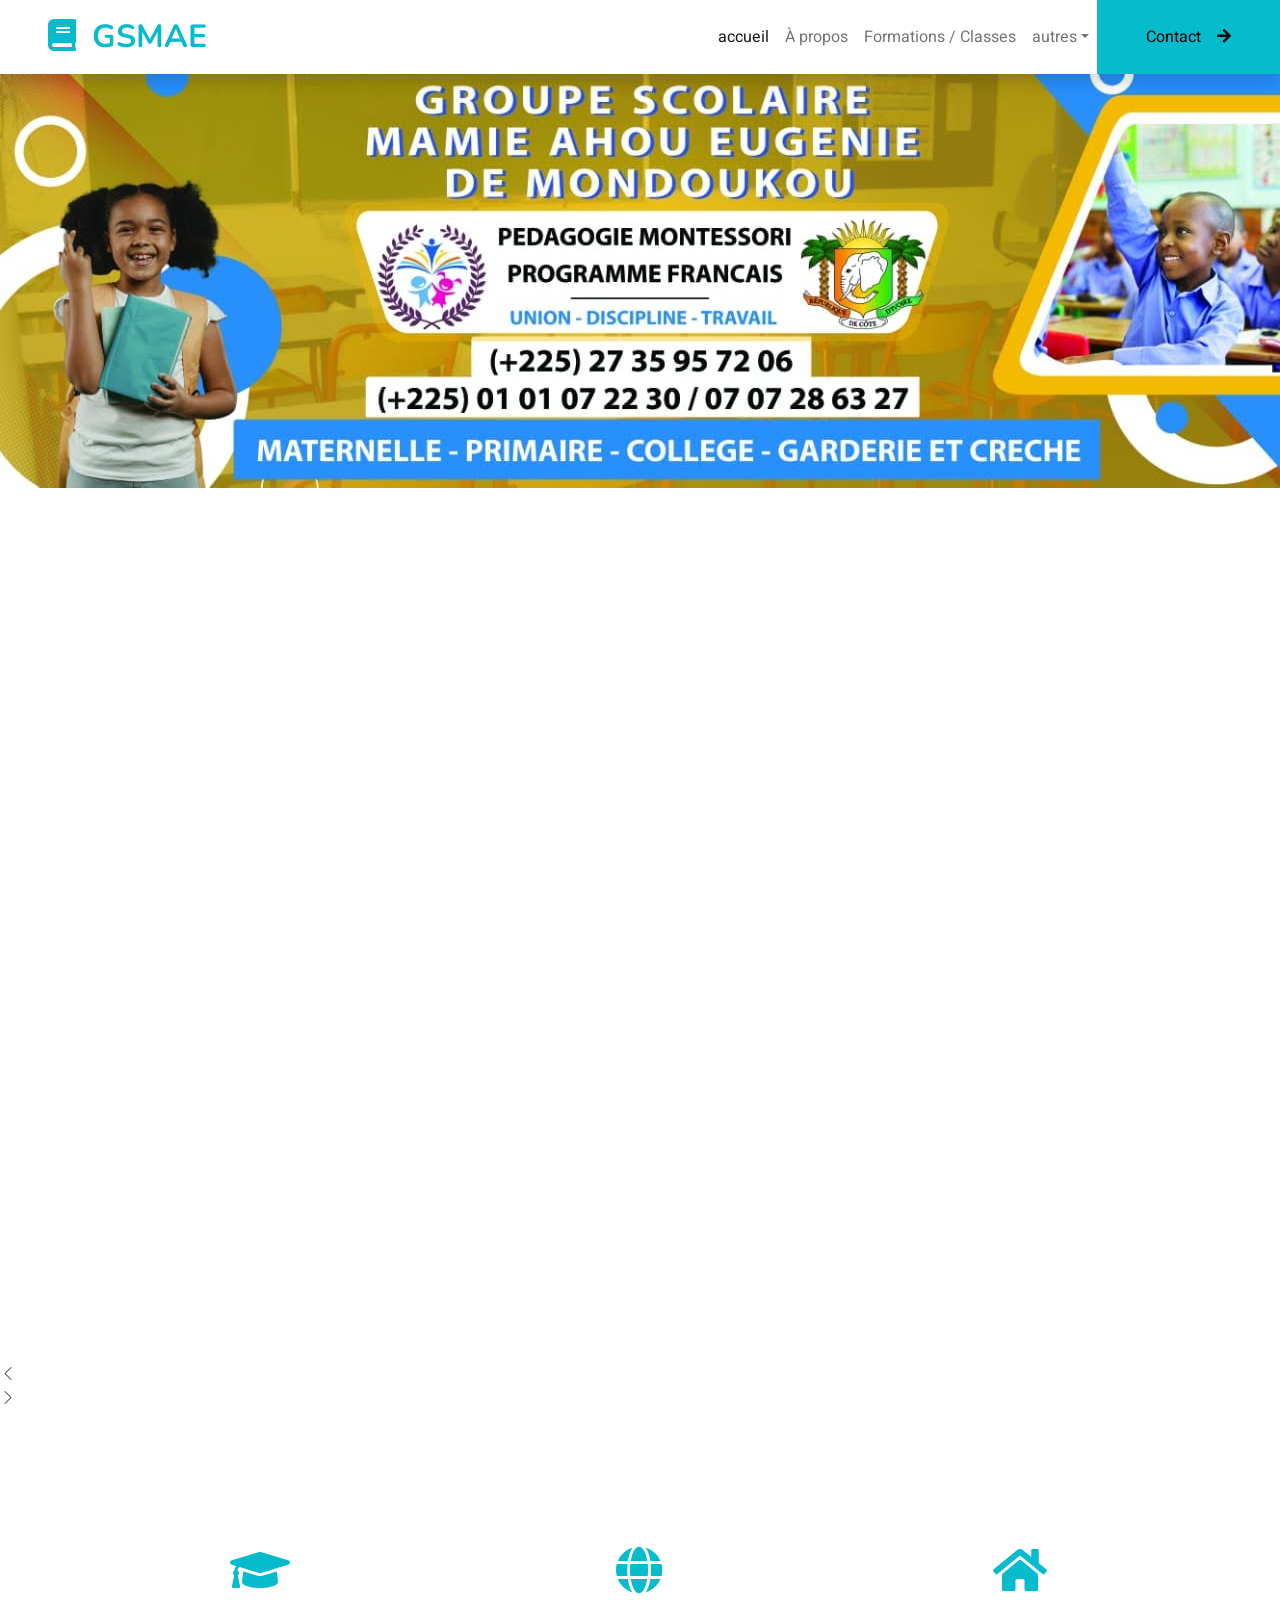
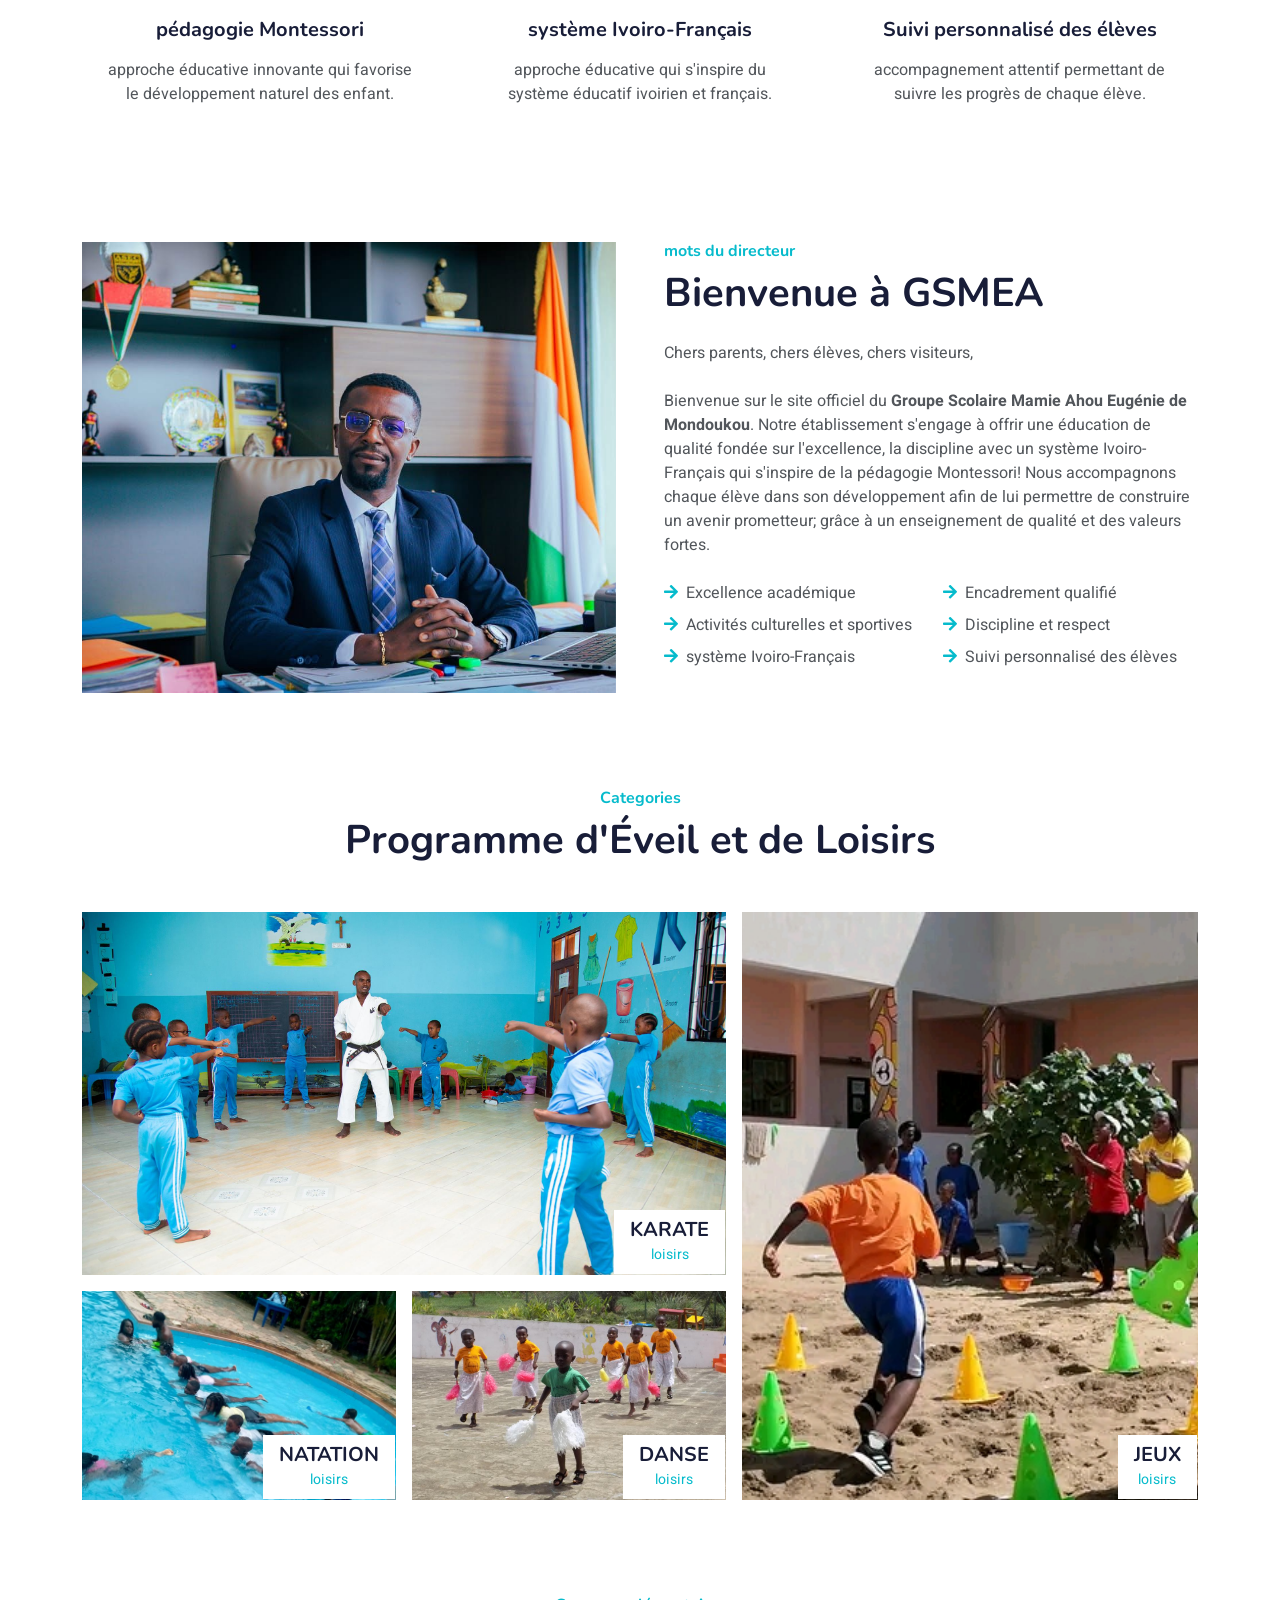
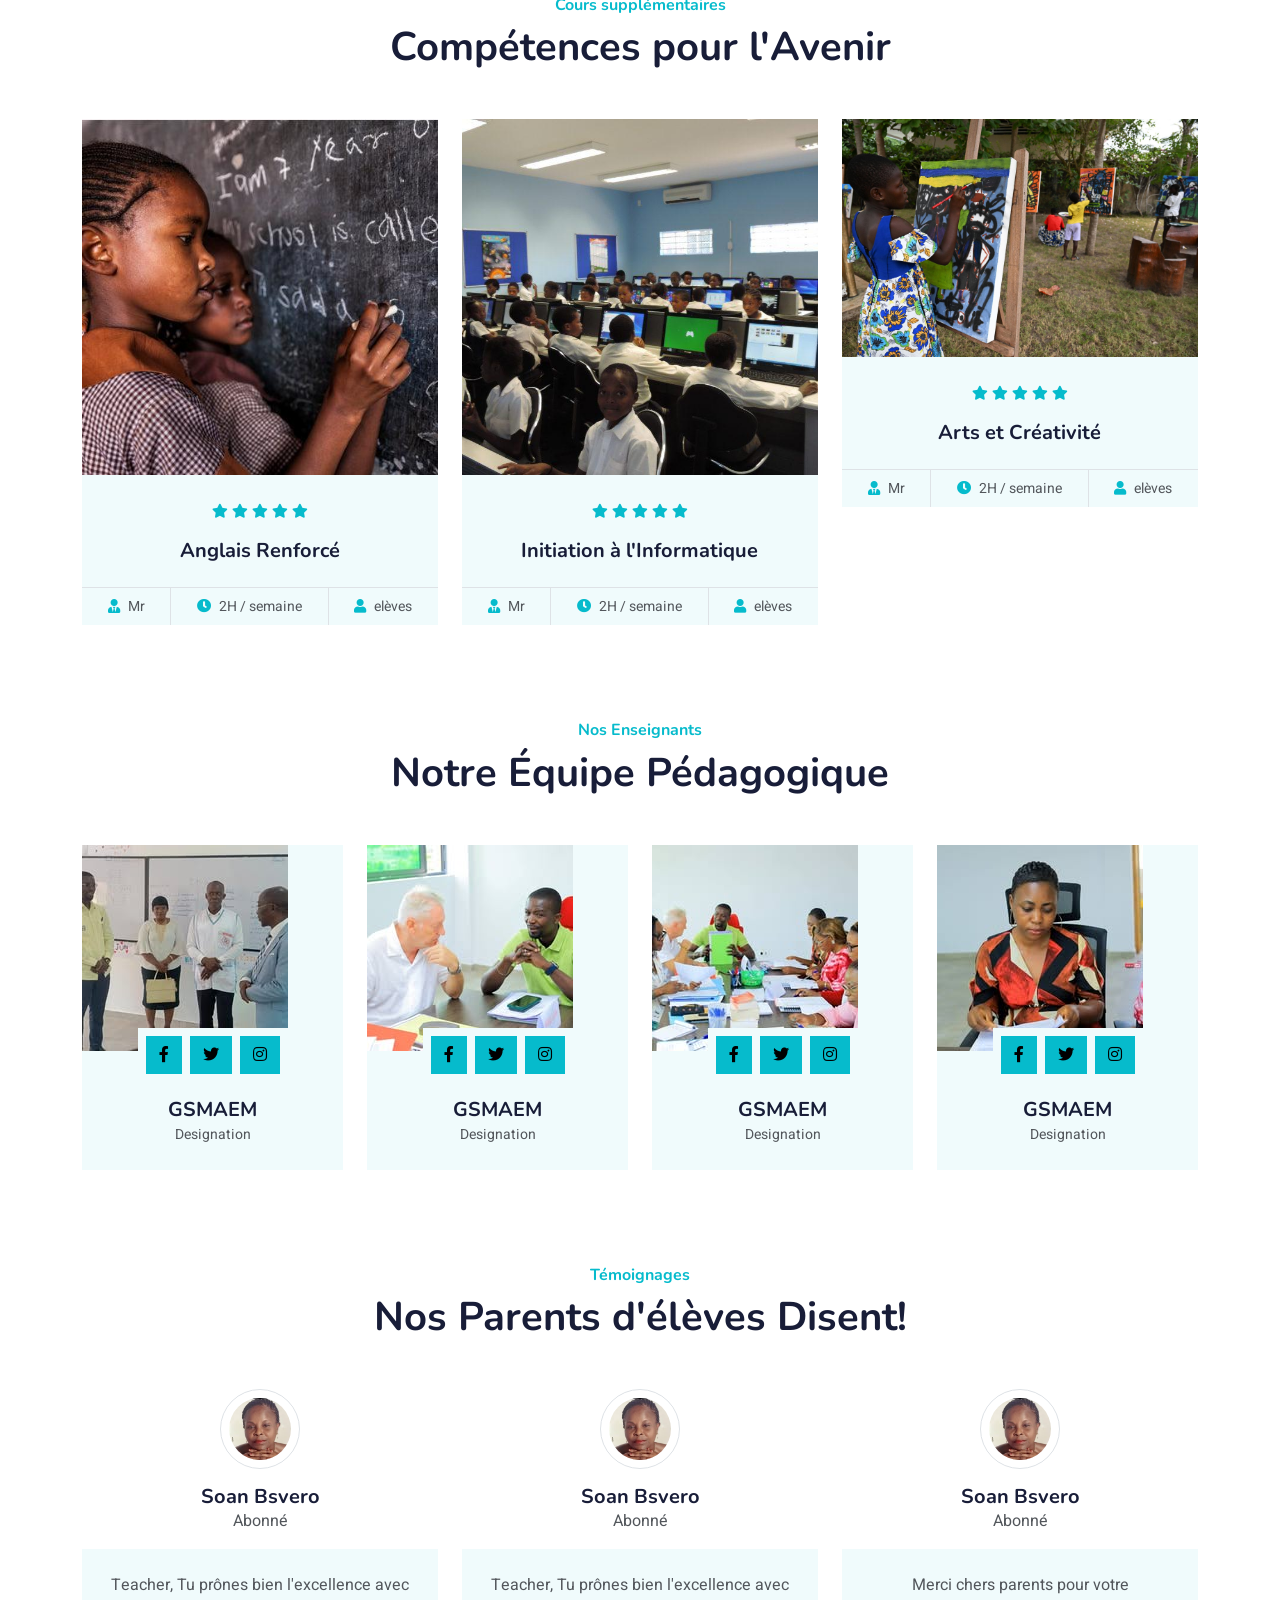
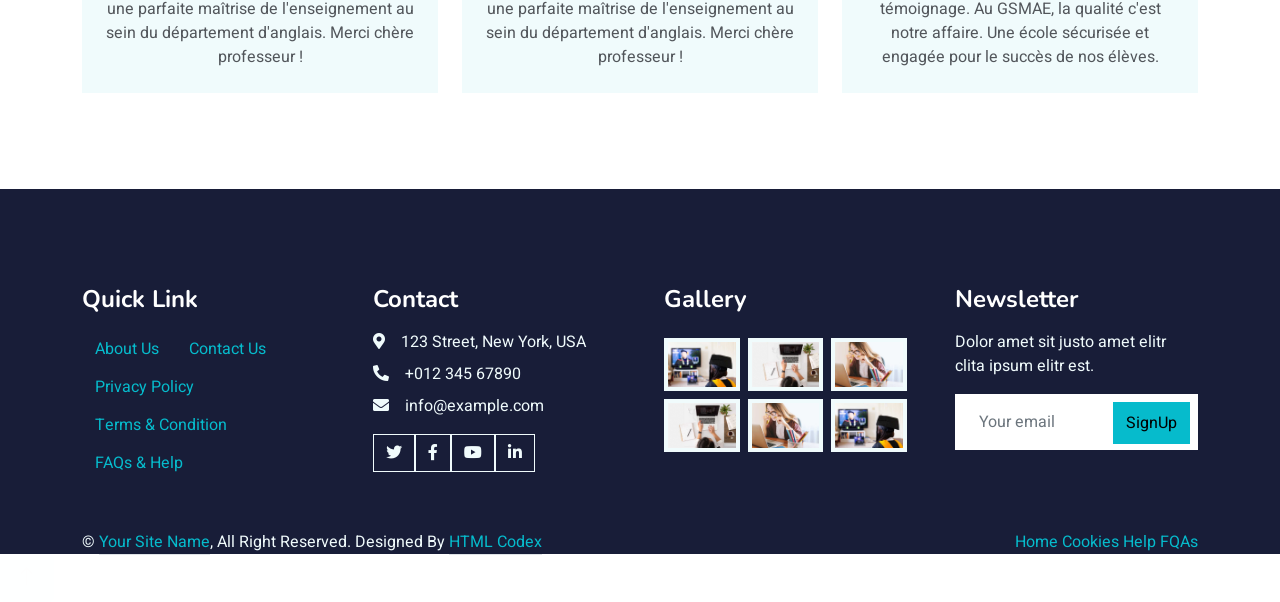
==== index.html @ 0fd6fc2b "Premier commit" ====
<!DOCTYPE html>
<html lang="fr">

<head>
    <meta charset="utf-8">
    <title>Groupe Scolaire Mamie Ahou Eugénie De Mondoukou</title>
    <meta content="width=device-width, initial-scale=1.0" name="viewport">
    <meta content="" name="keywords">
    <meta content="" name="description">

    <!-- Favicon -->
    <link href="img/favicon.ico" rel="icon">

    <!-- Google Web Fonts -->
    <link rel="preconnect" href="https://fonts.googleapis.com">
    <link rel="preconnect" href="https://fonts.gstatic.com" crossorigin>
    <link href="https://fonts.googleapis.com/css2?family=Heebo:wght@400;500;600&family=Nunito:wght@600;700;800&display=swap" rel="stylesheet">

    <!-- Icon Font Stylesheet -->
    <link href="https://cdnjs.cloudflare.com/ajax/libs/font-awesome/5.10.0/css/all.min.css" rel="stylesheet">
    <link href="https://cdn.jsdelivr.net/npm/bootstrap-icons@1.4.1/font/bootstrap-icons.css" rel="stylesheet">

    <!-- Libraries Stylesheet -->
    <link href="lib/animate/animate.min.css" rel="stylesheet">
    <link href="lib/owlcarousel/assets/owl.carousel.min.css" rel="stylesheet">

    <!-- Customized Bootstrap Stylesheet -->
    <link href="css/bootstrap.min.css" rel="stylesheet">

    <!-- Template Stylesheet -->
    <link href="css/style.css" rel="stylesheet">
</head>

<body>
    <!-- Spinner Start -->
    <div id="spinner" class="show bg-white position-fixed translate-middle w-100 vh-100 top-50 start-50 d-flex align-items-center justify-content-center">
        <div class="spinner-border text-primary" style="width: 3rem; height: 3rem;" role="status">
            <span class="sr-only">chargement...</span>
        </div>
    </div>
    <!-- Spinner End -->


    <!-- Navbar Start -->
    <nav class="navbar navbar-expand-lg bg-white navbar-light shadow sticky-top p-0">
        <a href="index.html" class="navbar-brand d-flex align-items-center px-4 px-lg-5">
            <h2 class="m-0 text-primary"><i class="fa fa-book me-3"></i>GSMAE </h2>
        </a>
        <button type="button" class="navbar-toggler me-4" data-bs-toggle="collapse" data-bs-target="#navbarCollapse">
            <span class="navbar-toggler-icon"></span>
        </button>
        <div class="collapse navbar-collapse" id="navbarCollapse">
            <div class="navbar-nav ms-auto p-4 p-lg-0">
                <a href="index.html" class="nav-item nav-link active">accueil</a>
                <a href="about.html" class="nav-item nav-link">À propos</a>
                <a href="courses.html" class="nav-item nav-link">Formations / Classes</a>
                <div class="nav-item dropdown">
                    <a href="#" class="nav-link dropdown-toggle" data-bs-toggle="dropdown">autres</a>
                    <div class="dropdown-menu fade-down m-0">
                        <a href="team.html" class="dropdown-item">Galerie</a>
                        <a href="testimonial.html" class="dropdown-item">Équipe pédagogique</a>
                        <a href="404.html" class="dropdown-item">Actualités</a>
                    </div>
                </div>
                <!-- <a href="contact.html" class="nav-item nav-link">Contact</a> -->
            </div>
            <a href="https://htmlcodex.com/downloading/?item=2151" class="btn btn-primary py-4 px-lg-5 d-none d-lg-block">Contact<i class="fa fa-arrow-right ms-3"></i></a>
        </div>
    </nav>
    <!-- Navbar End -->


    <!-- Carousel Start -->
    <div class="container-fluid p-0 mb-5">
        <div class="owl-carousel header-carousel position-relative">
            <div class="owl-carousel-item position-relative">
                <img class="img-fluid" src="img/carrousel_1.jpg" alt="">
                <!-- <div class="position-absolute top-0 start-0 w-100 h-100 d-flex align-items-center" style="background: rgba(24, 29, 56, .7);">
                    <div class="container">
                        <div class="row justify-content-start">
                            <div class="col-sm-10 col-lg-8">
                                <h5 class="text-primary text-uppercase mb-3 animated slideInDown">Best Online Courses</h5>
                                <h1 class="display-3 text-white animated slideInDown">The Best Online Learning Platform</h1>
                                <p class="fs-5 text-white mb-4 pb-2">Vero elitr justo clita lorem. Ipsum dolor at sed stet sit diam no. Kasd rebum ipsum et diam justo clita et kasd rebum sea sanctus eirmod elitr.</p>
                                <a href="" class="btn btn-primary py-md-3 px-md-5 me-3 animated slideInLeft">Read More</a>
                                <a href="" class="btn btn-light py-md-3 px-md-5 animated slideInRight">Join Now</a>
                            </div>
                        </div>
                    </div>
                </div> -->
            </div>
            <div class="owl-carousel-item position-relative">
                <img class="img-fluid" src="img/carrousel_2.jpg" alt="">
                <!-- <div class="position-absolute top-0 start-0 w-100 h-100 d-flex align-items-center" style="background: rgba(24, 29, 56, .7);">
                    <div class="container">
                        <div class="row justify-content-start">
                            <div class="col-sm-10 col-lg-8">
                                <h5 class="text-primary text-uppercase mb-3 animated slideInDown">Best Online Courses</h5>
                                <h1 class="display-3 text-white animated slideInDown">Get Educated Online From Your Home</h1>
                                <p class="fs-5 text-white mb-4 pb-2">Vero elitr justo clita lorem. Ipsum dolor at sed stet sit diam no. Kasd rebum ipsum et diam justo clita et kasd rebum sea sanctus eirmod elitr.</p>
                                <a href="" class="btn btn-primary py-md-3 px-md-5 me-3 animated slideInLeft">Read More</a>
                                <a href="" class="btn btn-light py-md-3 px-md-5 animated slideInRight">Join Now</a>
                            </div>
                        </div>
                    </div>
                </div> -->
            </div>
        </div>
    </div>
    <!-- Carousel End -->


    <!-- Service Start -->
    <div class="container-xxl py-5">
        <div class="container">
            <div class="row g-4">
                <div class="col-lg-4 col-sm-6 wow fadeInUp" data-wow-delay="0.1s">
                    <div class="service-item text-center pt-3">
                        <div class="p-4">
                            <i class="fa fa-3x fa-graduation-cap text-primary mb-4"></i>
                            <h5 class="mb-3">pédagogie Montessori</h5>
                            <p>approche éducative innovante qui favorise le développement naturel des enfant.</p>
                        </div>
                    </div>
                </div>
                <div class="col-lg-4 col-sm-6 wow fadeInUp" data-wow-delay="0.3s">
                    <div class="service-item text-center pt-3">
                        <div class="p-4">
                            <i class="fa fa-3x fa-globe text-primary mb-4"></i>
                            <h5 class="mb-3">système Ivoiro-Français</h5>
                            <p>approche éducative qui s'inspire du système éducatif ivoirien et français.</p>
                        </div>
                    </div>
                </div>
                <div class="col-lg-4 col-sm-6 wow fadeInUp" data-wow-delay="0.5s">
                    <div class="service-item text-center pt-3">
                        <div class="p-4">
                            <i class="fa fa-3x fa-home text-primary mb-4"></i>
                            <h5 class="mb-3">Suivi personnalisé des élèves</h5>
                            <p>accompagnement attentif permettant de suivre les progrès de chaque élève.</p>
                        </div>
                    </div>
                </div>
                <!-- <div class="col-lg-3 col-sm-6 wow fadeInUp" data-wow-delay="0.7s">
                    <div class="service-item text-center pt-3">
                        <div class="p-4">
                            <i class="fa fa-3x fa-book-open text-primary mb-4"></i>
                            <h5 class="mb-3">Cours de niveau</h5>
                            <p>Diam elitr kasd sed at elitr sed ipsum justo dolor sed clita amet diam</p>
                        </div>
                    </div>
                </div> -->
            </div>
        </div>
    </div>
    <!-- Service End -->


    <!-- About Start -->
    <div class="container-xxl py-5">
        <div class="container">
            <div class="row g-5">
                <div class="col-lg-6 wow fadeInUp" data-wow-delay="0.1s" style="min-height: 400px;">
                    <div class="position-relative h-100">
                        <img class="img-fluid position-absolute w-100 h-100" src="img/dg_1.jpg" alt="" style="object-fit: cover;">
                    </div>
                </div>
                <div class="col-lg-6 wow fadeInUp" data-wow-delay="0.3s">
                    <h6 class="section-title bg-white text-start text-primary pe-3">mots du directeur</h6>
                    <h1 class="mb-4">Bienvenue à GSMEA</h1>
                    <p class="mb-4">Chers parents, chers élèves, chers visiteurs,</p>
                    <p class="mb-4">Bienvenue sur le site officiel du <strong>Groupe Scolaire Mamie Ahou Eugénie de Mondoukou</strong>.

Notre établissement s'engage à offrir une éducation de qualité fondée sur l'excellence, la discipline avec un système Ivoiro-Français qui s'inspire de la pédagogie Montessori! Nous accompagnons chaque élève dans son développement afin de lui permettre de construire un avenir prometteur; grâce à un enseignement de qualité et des valeurs fortes.</p>
                    <div class="row gy-2 gx-4 mb-4">
                        <div class="col-sm-6">
                            <p class="mb-0"><i class="fa fa-arrow-right text-primary me-2"></i>Excellence académique</p>
                        </div>
                        <div class="col-sm-6">
                            <p class="mb-0"><i class="fa fa-arrow-right text-primary me-2"></i>Encadrement qualifié</p>
                        </div>
                        <div class="col-sm-6">
                            <p class="mb-0"><i class="fa fa-arrow-right text-primary me-2"></i>Activités culturelles et sportives</p>
                        </div>
                        <div class="col-sm-6">
                            <p class="mb-0"><i class="fa fa-arrow-right text-primary me-2"></i>Discipline et respect</p>
                        </div>
                        <div class="col-sm-6">
                            <p class="mb-0"><i class="fa fa-arrow-right text-primary me-2"></i>système Ivoiro-Français</p>
                        </div>
                        <div class="col-sm-6">
                            <p class="mb-0"><i class="fa fa-arrow-right text-primary me-2"></i>Suivi personnalisé des élèves</p>
                        </div>
                    </div>
                    <!-- <a class="btn btn-primary py-3 px-5 mt-2" href="">Read More</a> -->
                </div>
            </div>
        </div>
    </div>
    <!-- About End -->


    <!-- Categories Start -->
    <div class="container-xxl py-5 category">
        <div class="container">
            <div class="text-center wow fadeInUp" data-wow-delay="0.1s">
                <h6 class="section-title bg-white text-center text-primary px-3">Categories</h6>
                <h1 class="mb-5">Programme d'Éveil et de Loisirs</h1>
                <!-- <h1 class="mb-5">Activités Extra-Scolaires</h1> -->
            </div>
            <div class="row g-3">
                <div class="col-lg-7 col-md-6">
                    <div class="row g-3">
                        <div class="col-lg-12 col-md-12 wow zoomIn" data-wow-delay="0.1s">
                            <a class="position-relative d-block overflow-hidden" href="">
                                <img class="img-fluid" src="img/karate.jpeg" alt="">
                                <div class="bg-white text-center position-absolute bottom-0 end-0 py-2 px-3" style="margin: 1px;">
                                    <h5 class="m-0">KARATE</h5>
                                    <small class="text-primary">loisirs</small>
                                </div>
                            </a>
                        </div>
                        <div class="col-lg-6 col-md-12 wow zoomIn" data-wow-delay="0.3s">
                            <a class="position-relative d-block overflow-hidden" href="">
                                <img class="img-fluid" src="img/natation.jpeg" alt="">
                                <div class="bg-white text-center position-absolute bottom-0 end-0 py-2 px-3" style="margin: 1px;">
                                    <h5 class="m-0">NATATION</h5>
                                    <small class="text-primary">loisirs</small>
                                </div>
                            </a>
                        </div>
                        <div class="col-lg-6 col-md-12 wow zoomIn" data-wow-delay="0.5s">
                            <a class="position-relative d-block overflow-hidden" href="">
                                <img class="img-fluid" src="img/danse.jpeg" alt="">
                                <div class="bg-white text-center position-absolute bottom-0 end-0 py-2 px-3" style="margin: 1px;">
                                    <h5 class="m-0">DANSE</h5>
                                    <small class="text-primary">loisirs</small>
                                </div>
                            </a>
                        </div>
                    </div>
                </div>
                <div class="col-lg-5 col-md-6 wow zoomIn" data-wow-delay="0.7s" style="min-height: 350px;">
                    <a class="position-relative d-block h-100 overflow-hidden" href="">
                        <img class="img-fluid position-absolute w-100 h-100" src="img/jeu.jpg" alt="" style="object-fit: cover;">
                        <div class="bg-white text-center position-absolute bottom-0 end-0 py-2 px-3" style="margin:  1px;">
                            <h5 class="m-0">JEUX</h5>
                            <small class="text-primary">loisirs</small>
                        </div>
                    </a>
                </div>
            </div>
        </div>
    </div>
    <!-- Categories Start -->


    <!-- Courses Start -->
    <div class="container-xxl py-5">
        <div class="container">
            <div class="text-center wow fadeInUp" data-wow-delay="0.1s">
                <h6 class="section-title bg-white text-center text-primary px-3">Cours supplémentaires</h6>
                <h1 class="mb-5">Compétences pour l'Avenir</h1>
            </div>
            <div class="row g-4 justify-content-center">
                <div class="col-lg-4 col-md-6 wow fadeInUp" data-wow-delay="0.1s">
                    <div class="course-item bg-light">
                        <div class="position-relative overflow-hidden">
                            <img class="img-fluid" src="img/englais.jpeg" alt="">
                            <div class="w-100 d-flex justify-content-center position-absolute bottom-0 start-0 mb-4">
                                <!-- <a href="#" class="flex-shrink-0 btn btn-sm btn-primary px-3 border-end" style="border-radius: 30px 0 0 30px;">Read More</a>
                                <a href="#" class="flex-shrink-0 btn btn-sm btn-primary px-3" style="border-radius: 0 30px 30px 0;">Join Now</a> -->
                            </div>
                        </div>
                        <div class="text-center p-4 pb-0">
                            <!-- <h3 class="mb-0">$149.00</h3!> -->
                            <div class="mb-3">
                                <small class="fa fa-star text-primary"></small>
                                <small class="fa fa-star text-primary"></small>
                                <small class="fa fa-star text-primary"></small>
                                <small class="fa fa-star text-primary"></small>
                                <small class="fa fa-star text-primary"></small>
                            </div>
                            <h5 class="mb-4">Anglais Renforcé</h5>
                        </div>
                        <div class="d-flex border-top">
                            <small class="flex-fill text-center border-end py-2"><i class="fa fa-user-tie text-primary me-2"></i>Mr</small>
                            <small class="flex-fill text-center border-end py-2"><i class="fa fa-clock text-primary me-2"></i>2H / semaine</small>
                            <small class="flex-fill text-center py-2"><i class="fa fa-user text-primary me-2"></i>elèves</small>
                        </div>
                    </div>
                </div>
                <div class="col-lg-4 col-md-6 wow fadeInUp" data-wow-delay="0.3s">
                    <div class="course-item bg-light">
                        <div class="position-relative overflow-hidden">
                            <img class="img-fluid" src="img/infor.jpeg" alt="">
                            <div class="w-100 d-flex justify-content-center position-absolute bottom-0 start-0 mb-4">
                                <!-- <a href="#" class="flex-shrink-0 btn btn-sm btn-primary px-3 border-end" style="border-radius: 30px 0 0 30px;">Read More</a>
                                <a href="#" class="flex-shrink-0 btn btn-sm btn-primary px-3" style="border-radius: 0 30px 30px 0;">Join Now</a> -->
                            </div>
                        </div>
                        <div class="text-center p-4 pb-0">
                            <!-- <h3 class="mb-0">$149.00</h3> -->
                            <div class="mb-3">
                                <small class="fa fa-star text-primary"></small>
                                <small class="fa fa-star text-primary"></small>
                                <small class="fa fa-star text-primary"></small>
                                <small class="fa fa-star text-primary"></small>
                                <small class="fa fa-star text-primary"></small>
                            </div>
                            <h5 class="mb-4">Initiation à l'Informatique</h5>
                        </div>
                        <div class="d-flex border-top">
                            <small class="flex-fill text-center border-end py-2"><i class="fa fa-user-tie text-primary me-2"></i>Mr</small>
                            <small class="flex-fill text-center border-end py-2"><i class="fa fa-clock text-primary me-2"></i>2H / semaine</small>
                            <small class="flex-fill text-center py-2"><i class="fa fa-user text-primary me-2"></i>elèves</small>
                        </div>
                    </div>
                </div>
                <div class="col-lg-4 col-md-6 wow fadeInUp" data-wow-delay="0.5s">
                    <div class="course-item bg-light">
                        <div class="position-relative overflow-hidden">
                            <img class="img-fluid" src="img/creation.jpeg" alt="">
                            <div class="w-100 d-flex justify-content-center position-absolute bottom-0 start-0 mb-4">
                                <!-- <a href="#" class="flex-shrink-0 btn btn-sm btn-primary px-3 border-end" style="border-radius: 30px 0 0 30px;">Read More</a>
                                <a href="#" class="flex-shrink-0 btn btn-sm btn-primary px-3" style="border-radius: 0 30px 30px 0;">Join Now</a> -->
                            </div>
                        </div>
                        <div class="text-center p-4 pb-0">
                            <div class="mb-3">
                                <small class="fa fa-star text-primary"></small>
                                <small class="fa fa-star text-primary"></small>
                                <small class="fa fa-star text-primary"></small>
                                <small class="fa fa-star text-primary"></small>
                                <small class="fa fa-star text-primary"></small>
                            </div>
                            <h5 class="mb-4">Arts et Créativité</h5>
                        </div>
                        <div class="d-flex border-top">
                            <small class="flex-fill text-center border-end py-2"><i class="fa fa-user-tie text-primary me-2"></i>Mr</small>
                            <small class="flex-fill text-center border-end py-2"><i class="fa fa-clock text-primary me-2"></i>2H / semaine</small>
                            <small class="flex-fill text-center py-2"><i class="fa fa-user text-primary me-2"></i>elèves</small>
                        </div>
                    </div>
                </div>
            </div>
        </div>
    </div>
    <!-- Courses End -->


    <!-- Team Start -->
    <div class="container-xxl py-5">
        <div class="container">
            <div class="text-center wow fadeInUp" data-wow-delay="0.1s">
                <h6 class="section-title bg-white text-center text-primary px-3">Nos Enseignants</h6>
                <h1 class="mb-5">Notre Équipe Pédagogique</h1>
            </div>
            <div class="row g-4">
                <div class="col-lg-3 col-md-6 wow fadeInUp" data-wow-delay="0.1s">
                    <div class="team-item bg-light">
                        <div class="overflow-hidden">
                            <img class="img-fluid" src="img/enseig1.jpg" alt="">
                        </div>
                        <div class="position-relative d-flex justify-content-center" style="margin-top: -23px;">
                            <div class="bg-light d-flex justify-content-center pt-2 px-1">
                                <a class="btn btn-sm-square btn-primary mx-1" href=""><i class="fab fa-facebook-f"></i></a>
                                <a class="btn btn-sm-square btn-primary mx-1" href=""><i class="fab fa-twitter"></i></a>
                                <a class="btn btn-sm-square btn-primary mx-1" href=""><i class="fab fa-instagram"></i></a>
                            </div>
                        </div>
                        <div class="text-center p-4">
                            <h5 class="mb-0">GSMAEM</h5>
                            <small>Designation</small>
                        </div>
                    </div>
                </div>
                <div class="col-lg-3 col-md-6 wow fadeInUp" data-wow-delay="0.3s">
                    <div class="team-item bg-light">
                        <div class="overflow-hidden">
                            <img class="img-fluid" src="img/enseig2.jpg" alt="">
                        </div>
                        <div class="position-relative d-flex justify-content-center" style="margin-top: -23px;">
                            <div class="bg-light d-flex justify-content-center pt-2 px-1">
                                <a class="btn btn-sm-square btn-primary mx-1" href=""><i class="fab fa-facebook-f"></i></a>
                                <a class="btn btn-sm-square btn-primary mx-1" href=""><i class="fab fa-twitter"></i></a>
                                <a class="btn btn-sm-square btn-primary mx-1" href=""><i class="fab fa-instagram"></i></a>
                            </div>
                        </div>
                        <div class="text-center p-4">
                            <h5 class="mb-0">GSMAEM</h5>
                            <small>Designation</small>
                        </div>
                    </div>
                </div>
                <div class="col-lg-3 col-md-6 wow fadeInUp" data-wow-delay="0.5s">
                    <div class="team-item bg-light">
                        <div class="overflow-hidden">
                            <img class="img-fluid" src="img/enseig3.jpg" alt="">
                        </div>
                        <div class="position-relative d-flex justify-content-center" style="margin-top: -23px;">
                            <div class="bg-light d-flex justify-content-center pt-2 px-1">
                                <a class="btn btn-sm-square btn-primary mx-1" href=""><i class="fab fa-facebook-f"></i></a>
                                <a class="btn btn-sm-square btn-primary mx-1" href=""><i class="fab fa-twitter"></i></a>
                                <a class="btn btn-sm-square btn-primary mx-1" href=""><i class="fab fa-instagram"></i></a>
                            </div>
                        </div>
                        <div class="text-center p-4">
                            <h5 class="mb-0">GSMAEM</h5>
                            <small>Designation</small>
                        </div>
                    </div>
                </div>
                <div class="col-lg-3 col-md-6 wow fadeInUp" data-wow-delay="0.7s">
                    <div class="team-item bg-light">
                        <div class="overflow-hidden">
                            <img class="img-fluid" src="img/enseig4.jpg" alt="">
                        </div>
                        <div class="position-relative d-flex justify-content-center" style="margin-top: -23px;">
                            <div class="bg-light d-flex justify-content-center pt-2 px-1">
                                <a class="btn btn-sm-square btn-primary mx-1" href=""><i class="fab fa-facebook-f"></i></a>
                                <a class="btn btn-sm-square btn-primary mx-1" href=""><i class="fab fa-twitter"></i></a>
                                <a class="btn btn-sm-square btn-primary mx-1" href=""><i class="fab fa-instagram"></i></a>
                            </div>
                        </div>
                        <div class="text-center p-4">
                            <h5 class="mb-0">GSMAEM</h5>
                            <small>Designation</small>
                        </div>
                    </div>
                </div>
            </div>
        </div>
    </div>
    <!-- Team End -->


    <!-- Testimonial Start -->
    <div class="container-xxl py-5 wow fadeInUp" data-wow-delay="0.1s">
        <div class="container">
            <div class="text-center">
                <h6 class="section-title bg-white text-center text-primary px-3">Témoignages</h6>
                <h1 class="mb-5">Nos Parents d'élèves Disent!</h1>
            </div>
            <div class="owl-carousel testimonial-carousel position-relative">
                <div class="testimonial-item text-center">
                    <img class="border rounded-circle p-2 mx-auto mb-3" src="img/tmg_1.jpg" style="width: 80px; height: 80px;">
                    <h5 class="mb-0">Soan Bsvero</h5>
                    <p>Abonné</p>
                    <div class="testimonial-text bg-light text-center p-4">
                    <p class="mb-0">Teacher,
Tu prônes bien l'excellence avec une parfaite maîtrise de l'enseignement au sein du département d'anglais.
Merci chère professeur !</p>
                    </div>
                </div>
                <div class="testimonial-item text-center">
                    <img class="border rounded-circle p-2 mx-auto mb-3" src="img/tmg_1.jpg" style="width: 80px; height: 80px;">
                    <h5 class="mb-0">Soan Bsvero</h5>
                    <p>Abonné</p>
                    <div class="testimonial-text bg-light text-center p-4">
                    <p class="mb-0">Merci chers parents pour votre témoignage.
Au GSMAE, la qualité c'est notre affaire.
Une école sécurisée et engagée pour le succès de nos élèves.</p>
                    </div>
                </div>
                <div class="testimonial-item text-center">
                    <img class="border rounded-circle p-2 mx-auto mb-3" src="img/tmg_1.jpg" style="width: 80px; height: 80px;">
                    <h5 class="mb-0">Soan Bsvero</h5>
                    <p>Abonné</p>
                    <div class="testimonial-text bg-light text-center p-4">
                    <p class="mb-0">Teacher,
Tu prônes bien l'excellence avec une parfaite maîtrise de l'enseignement au sein du département d'anglais.
Merci chère professeur !</p>
                    </div>
                </div>
                <div class="testimonial-item text-center">
                    <img class="border rounded-circle p-2 mx-auto mb-3" src="img/tmg_1.jpg" style="width: 80px; height: 80px;">
                    <h5 class="mb-0">Soan Bsvero</h5>
                    <p>Abonné</p>
                    <div class="testimonial-text bg-light text-center p-4">
                    <p class="mb-0">Teacher,
Tu prônes bien l'excellence avec une parfaite maîtrise de l'enseignement au sein du département d'anglais.
Merci chère professeur !</p>
                    </div>
                </div>
            </div>
        </div>
    </div>
    <!-- Testimonial End -->
        

    <!-- Footer Start -->
    <div class="container-fluid bg-dark text-light footer pt-5 mt-5 wow fadeIn" data-wow-delay="0.1s">
        <div class="container py-5">
            <div class="row g-5">
                <div class="col-lg-3 col-md-6">
                    <h4 class="text-white mb-3">Quick Link</h4>
                    <a class="btn btn-link" href="">About Us</a>
                    <a class="btn btn-link" href="">Contact Us</a>
                    <a class="btn btn-link" href="">Privacy Policy</a>
                    <a class="btn btn-link" href="">Terms & Condition</a>
                    <a class="btn btn-link" href="">FAQs & Help</a>
                </div>
                <div class="col-lg-3 col-md-6">
                    <h4 class="text-white mb-3">Contact</h4>
                    <p class="mb-2"><i class="fa fa-map-marker-alt me-3"></i>123 Street, New York, USA</p>
                    <p class="mb-2"><i class="fa fa-phone-alt me-3"></i>+012 345 67890</p>
                    <p class="mb-2"><i class="fa fa-envelope me-3"></i>info@example.com</p>
                    <div class="d-flex pt-2">
                        <a class="btn btn-outline-light btn-social" href=""><i class="fab fa-twitter"></i></a>
                        <a class="btn btn-outline-light btn-social" href=""><i class="fab fa-facebook-f"></i></a>
                        <a class="btn btn-outline-light btn-social" href=""><i class="fab fa-youtube"></i></a>
                        <a class="btn btn-outline-light btn-social" href=""><i class="fab fa-linkedin-in"></i></a>
                    </div>
                </div>
                <div class="col-lg-3 col-md-6">
                    <h4 class="text-white mb-3">Gallery</h4>
                    <div class="row g-2 pt-2">
                        <div class="col-4">
                            <img class="img-fluid bg-light p-1" src="img/course-1.jpg" alt="">
                        </div>
                        <div class="col-4">
                            <img class="img-fluid bg-light p-1" src="img/course-2.jpg" alt="">
                        </div>
                        <div class="col-4">
                            <img class="img-fluid bg-light p-1" src="img/course-3.jpg" alt="">
                        </div>
                        <div class="col-4">
                            <img class="img-fluid bg-light p-1" src="img/course-2.jpg" alt="">
                        </div>
                        <div class="col-4">
                            <img class="img-fluid bg-light p-1" src="img/course-3.jpg" alt="">
                        </div>
                        <div class="col-4">
                            <img class="img-fluid bg-light p-1" src="img/course-1.jpg" alt="">
                        </div>
                    </div>
                </div>
                <div class="col-lg-3 col-md-6">
                    <h4 class="text-white mb-3">Newsletter</h4>
                    <p>Dolor amet sit justo amet elitr clita ipsum elitr est.</p>
                    <div class="position-relative mx-auto" style="max-width: 400px;">
                        <input class="form-control border-0 w-100 py-3 ps-4 pe-5" type="text" placeholder="Your email">
                        <button type="button" class="btn btn-primary py-2 position-absolute top-0 end-0 mt-2 me-2">SignUp</button>
                    </div>
                </div>
            </div>
        </div>
        <div class="container">
            <div class="copyright">
                <div class="row">
                    <div class="col-md-6 text-center text-md-start mb-3 mb-md-0">
                        &copy; <a class="border-bottom" href="#">Your Site Name</a>, All Right Reserved.

                        <!--/*** The author’s attribution link must remain intact in the template. ***/-->
                        <!--/*** If you wish to remove this credit link, please purchase the Pro Version . ***/-->
                        Designed By <a class="border-bottom" href="https://htmlcodex.com">HTML Codex</a>
                    </div>
                    <div class="col-md-6 text-center text-md-end">
                        <div class="footer-menu">
                            <a href="">Home</a>
                            <a href="">Cookies</a>
                            <a href="">Help</a>
                            <a href="">FQAs</a>
                        </div>
                    </div>
                </div>
            </div>
        </div>
    </div>
    <!-- Footer End -->


    <!-- Back to Top -->
    <a href="#" class="btn btn-lg btn-primary btn-lg-square back-to-top"><i class="bi bi-arrow-up"></i></a>


    <!-- JavaScript Libraries -->
    <script src="https://code.jquery.com/jquery-3.4.1.min.js"></script>
    <script src="https://cdn.jsdelivr.net/npm/bootstrap@5.0.0/dist/js/bootstrap.bundle.min.js"></script>
    <script src="lib/wow/wow.min.js"></script>
    <script src="lib/easing/easing.min.js"></script>
    <script src="lib/waypoints/waypoints.min.js"></script>
    <script src="lib/owlcarousel/owl.carousel.min.js"></script>

    <!-- Template Javascript -->
    <script src="js/main.js"></script>
</body>

</html>
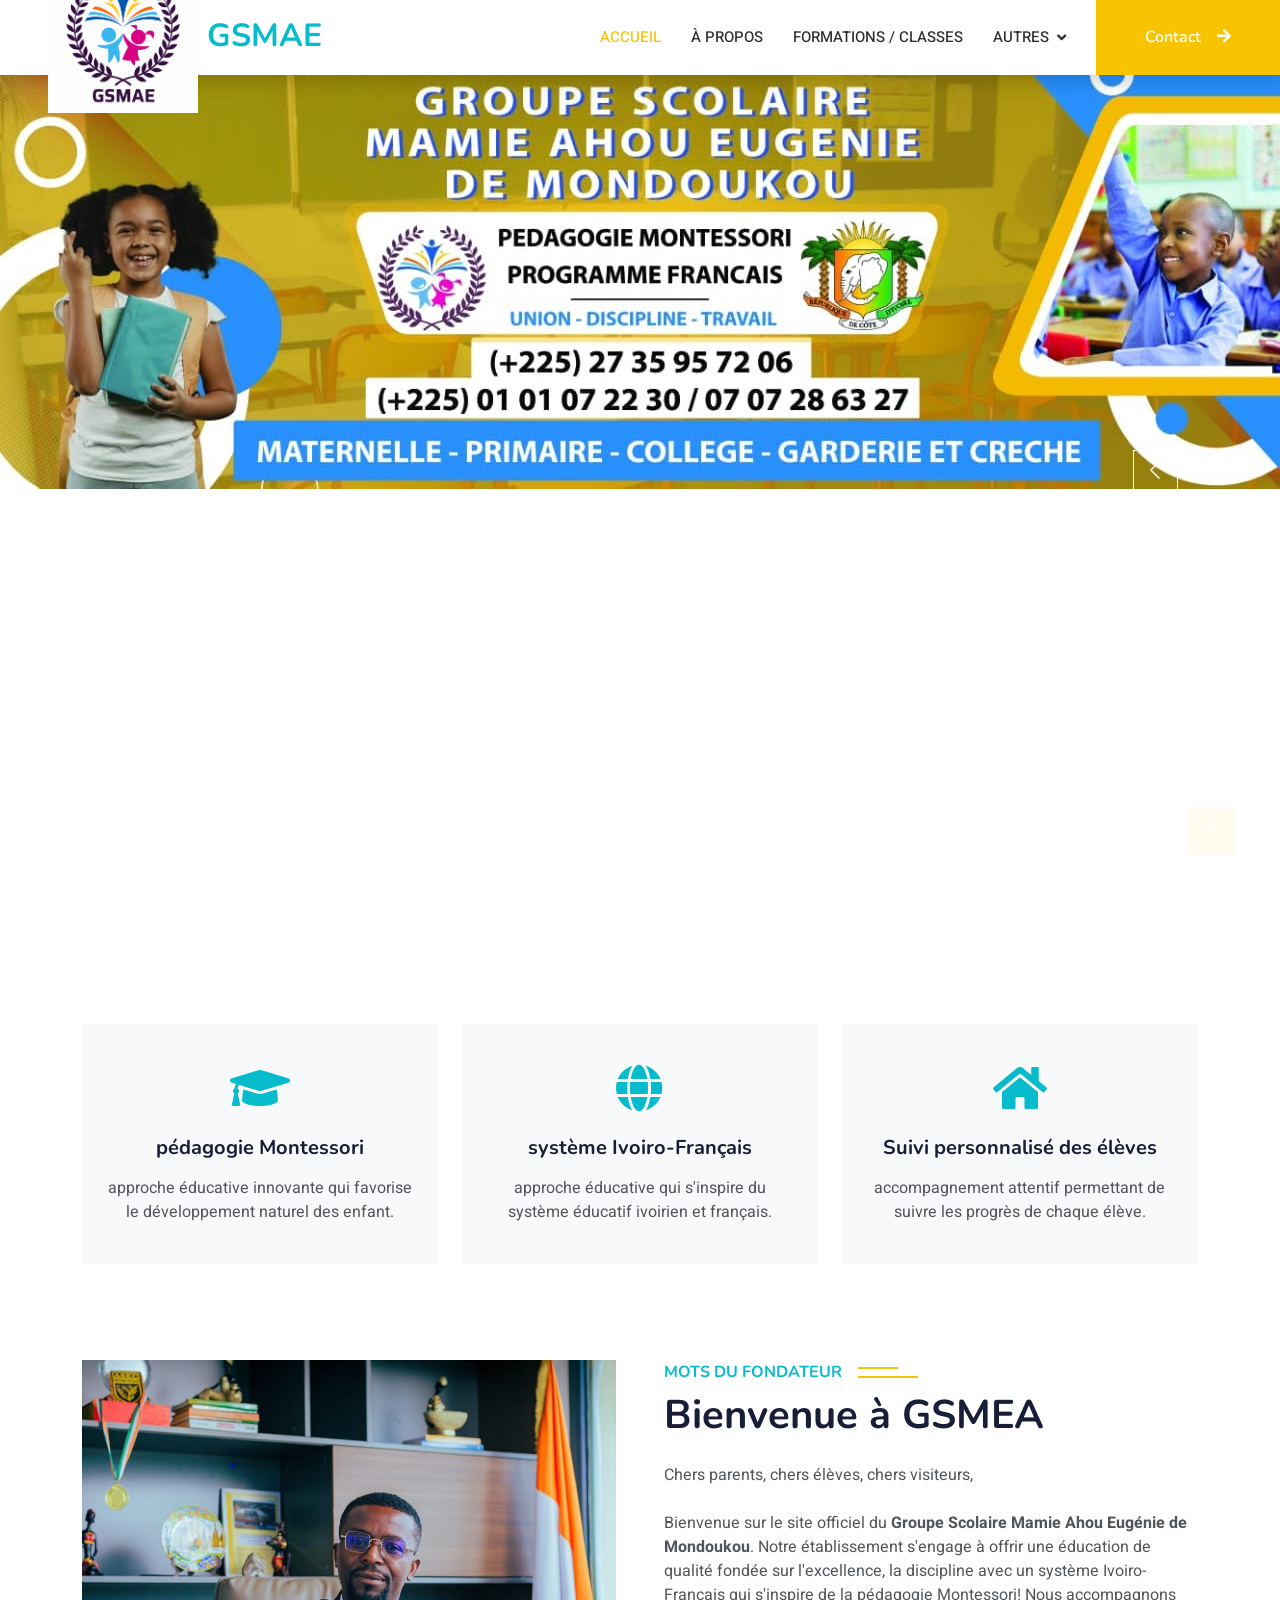
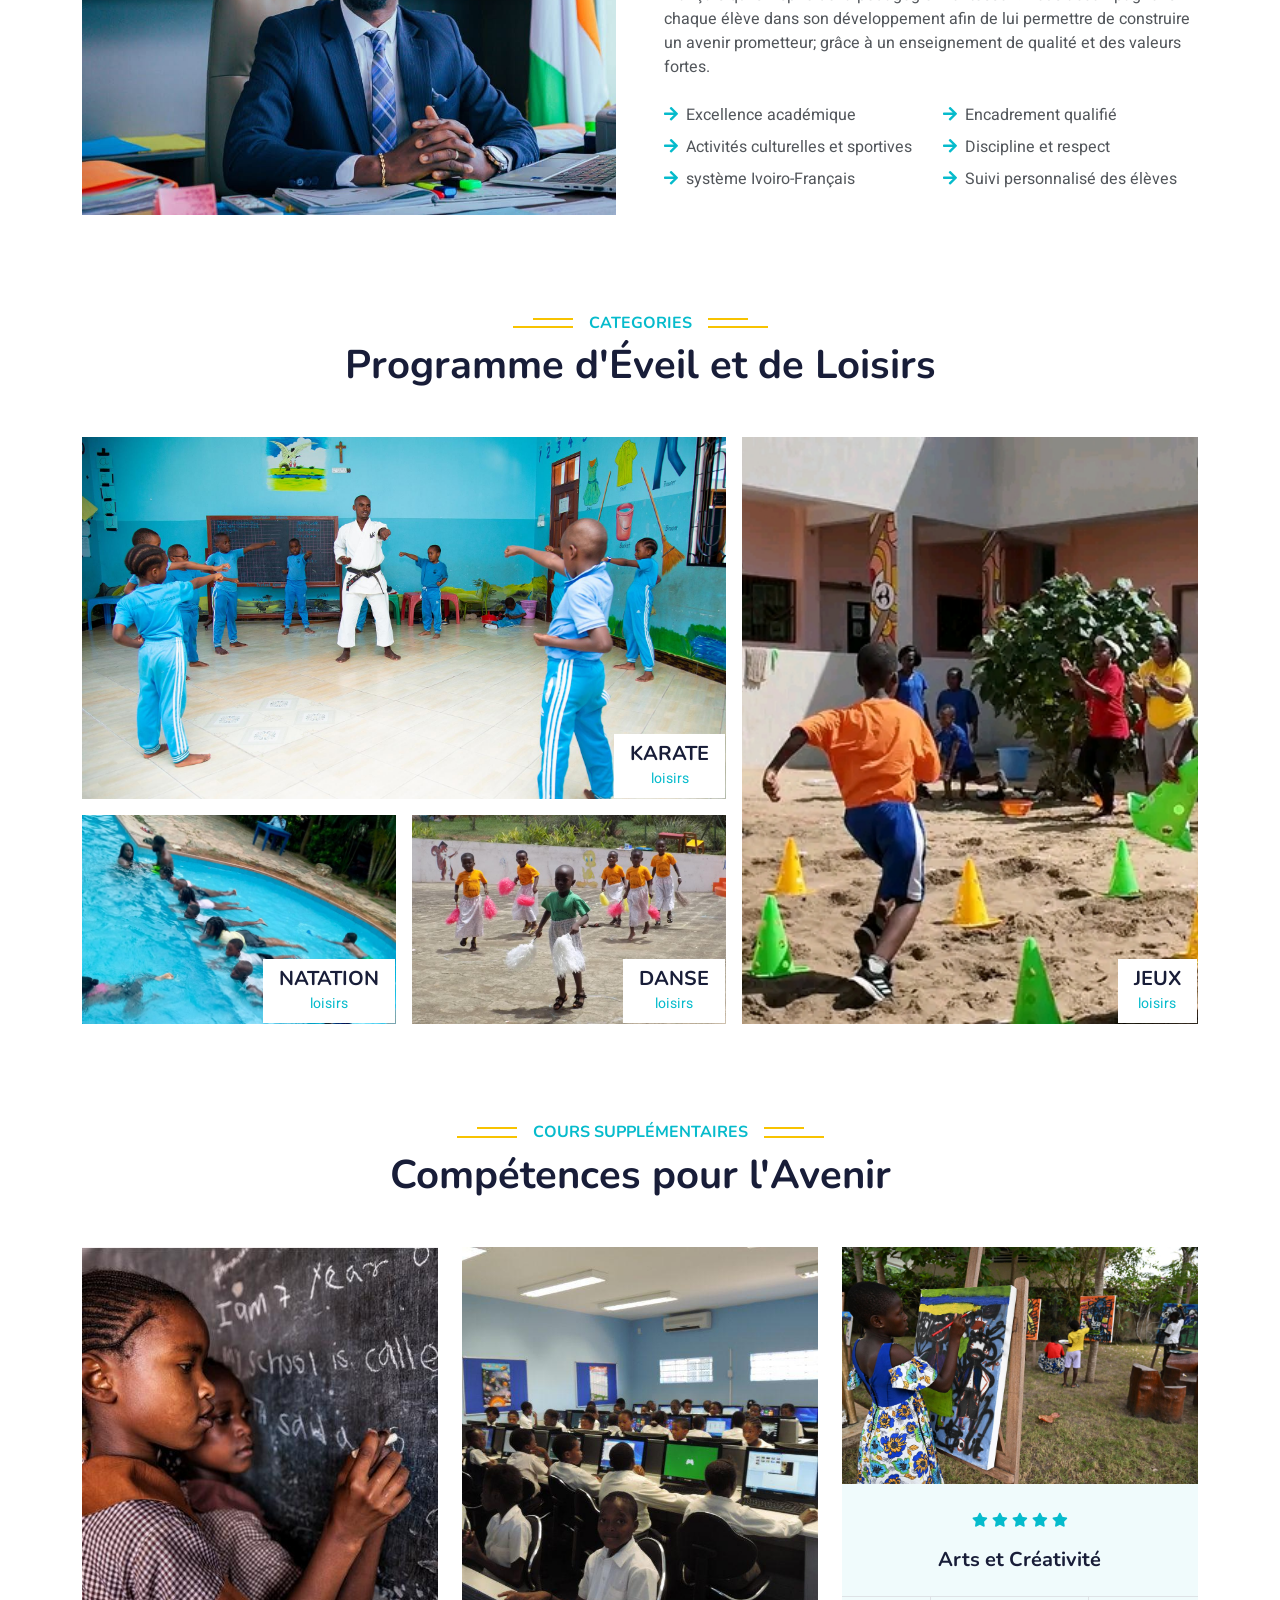
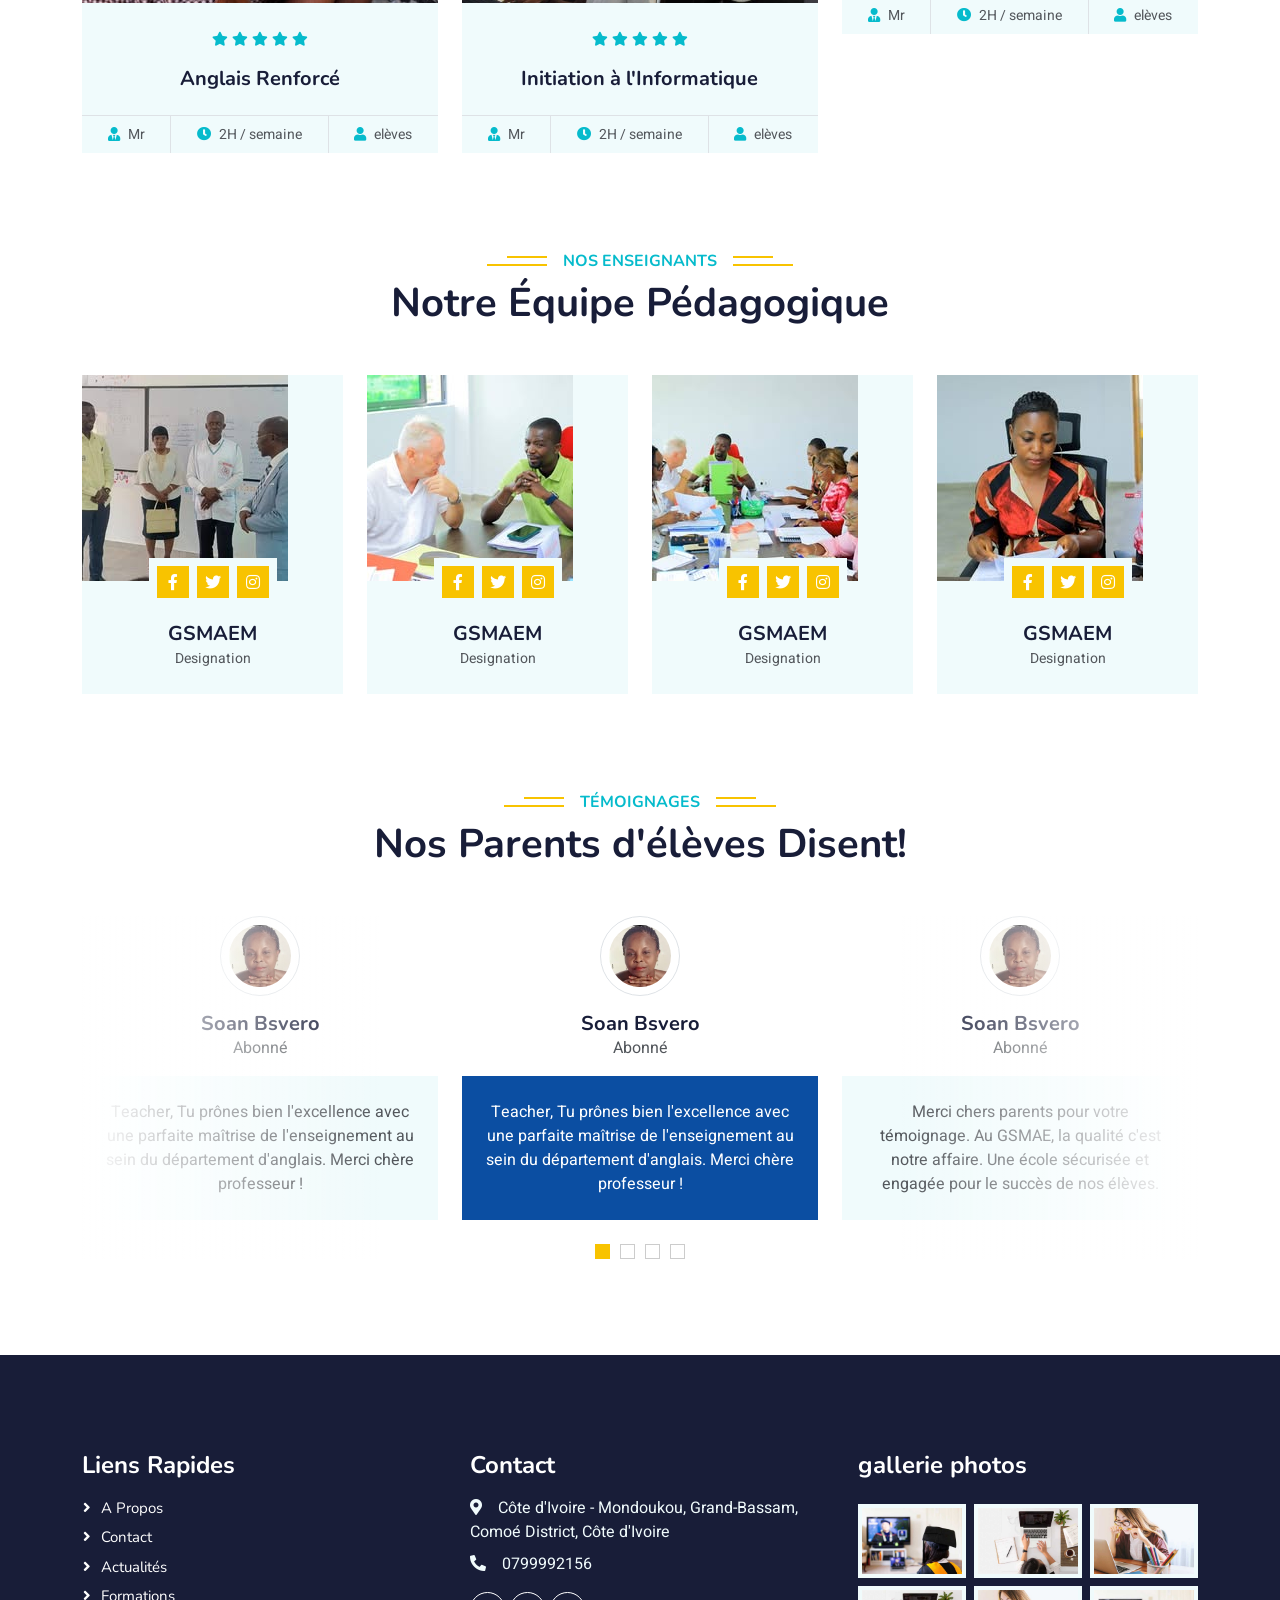
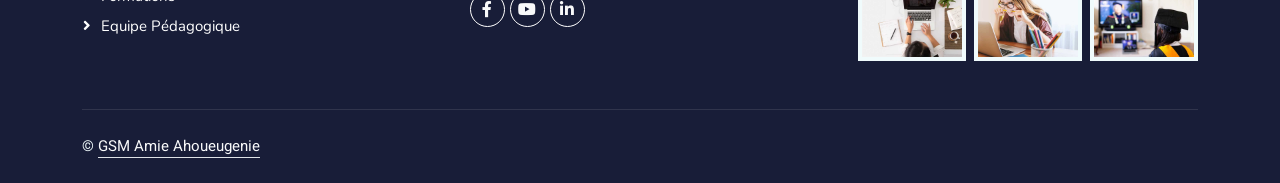
==== commit 39810caa: "Refonte du design et ajout de nouvelles pages" ====
--- a/index.html
+++ b/index.html
@@ -9,12 +9,19 @@
     <meta content="" name="description">
 
     <!-- Favicon -->
-    <link href="img/favicon.ico" rel="icon">
+    <link href="img/logo.jpeg" rel="icon">
 
     <!-- Google Web Fonts -->
     <link rel="preconnect" href="https://fonts.googleapis.com">
     <link rel="preconnect" href="https://fonts.gstatic.com" crossorigin>
     <link href="https://fonts.googleapis.com/css2?family=Heebo:wght@400;500;600&family=Nunito:wght@600;700;800&display=swap" rel="stylesheet">
+
+
+    <link rel="preconnect" href="https://fonts.googleapis.com">
+
+    <link rel="preconnect" href="https://fonts.gstatic.com" crossorigin>
+
+    <link href="https://fonts.googleapis.com/css2?family=Poppins:wght@300;400;500;600;700;800&display=swap" rel="stylesheet">
 
     <!-- Icon Font Stylesheet -->
     <link href="https://cdnjs.cloudflare.com/ajax/libs/font-awesome/5.10.0/css/all.min.css" rel="stylesheet">
@@ -44,7 +51,11 @@
     <!-- Navbar Start -->
     <nav class="navbar navbar-expand-lg bg-white navbar-light shadow sticky-top p-0">
         <a href="index.html" class="navbar-brand d-flex align-items-center px-4 px-lg-5">
-            <h2 class="m-0 text-primary"><i class="fa fa-book me-3"></i>GSMAE </h2>
+            <h2 class="m-0 text-primary">
+                <img src="img/logos.png" alt="" width="150" height="auto">
+                GSMAE 
+            </h2>
+            <!-- <h2 class="m-0 text-primary"><i class="fa fa-book me-3"></i>GSMAE </h2> -->
         </a>
         <button type="button" class="navbar-toggler me-4" data-bs-toggle="collapse" data-bs-target="#navbarCollapse">
             <span class="navbar-toggler-icon"></span>
@@ -90,7 +101,7 @@
                 </div> -->
             </div>
             <div class="owl-carousel-item position-relative">
-                <img class="img-fluid" src="img/carrousel_2.jpg" alt="">
+                <img class="img-fluid" src="img/car.png" alt="">
                 <!-- <div class="position-absolute top-0 start-0 w-100 h-100 d-flex align-items-center" style="background: rgba(24, 29, 56, .7);">
                     <div class="container">
                         <div class="row justify-content-start">
@@ -166,7 +177,7 @@
                     </div>
                 </div>
                 <div class="col-lg-6 wow fadeInUp" data-wow-delay="0.3s">
-                    <h6 class="section-title bg-white text-start text-primary pe-3">mots du directeur</h6>
+                    <h6 class="section-title bg-white text-start text-primary pe-3">mots du fondateur</h6>
                     <h1 class="mb-4">Bienvenue à GSMEA</h1>
                     <p class="mb-4">Chers parents, chers élèves, chers visiteurs,</p>
                     <p class="mb-4">Bienvenue sur le site officiel du <strong>Groupe Scolaire Mamie Ahou Eugénie de Mondoukou</strong>.
@@ -364,7 +375,7 @@
                         </div>
                         <div class="position-relative d-flex justify-content-center" style="margin-top: -23px;">
                             <div class="bg-light d-flex justify-content-center pt-2 px-1">
-                                <a class="btn btn-sm-square btn-primary mx-1" href=""><i class="fab fa-facebook-f"></i></a>
+                                <a class="btn btn-sm-square btn-primary mx-1" href="https://www.facebook.com/gsmamieahoueugenie"><i class="fab fa-facebook-f"></i></a>
                                 <a class="btn btn-sm-square btn-primary mx-1" href=""><i class="fab fa-twitter"></i></a>
                                 <a class="btn btn-sm-square btn-primary mx-1" href=""><i class="fab fa-instagram"></i></a>
                             </div>
@@ -379,6 +390,24 @@
                     <div class="team-item bg-light">
                         <div class="overflow-hidden">
                             <img class="img-fluid" src="img/enseig2.jpg" alt="">
+                        </div>
+                        <div class="position-relative d-flex justify-content-center" style="margin-top: -23px;">
+                            <div class="bg-light d-flex justify-content-center pt-2 px-1">
+                                <a class="btn btn-sm-square btn-primary mx-1" href="https://www.facebook.com/gsmamieahoueugenie"><i class="fab fa-facebook-f"></i></a>
+                                <a class="btn btn-sm-square btn-primary mx-1" href=""><i class="fab fa-twitter"></i></a>
+                                <a class="btn btn-sm-square btn-primary mx-1" href=""><i class="fab fa-instagram"></i></a>
+                            </div>
+                        </div>
+                        <div class="text-center p-4">
+                            <h5 class="mb-0">GSMAEM</h5>
+                            <small>Designation</small>
+                        </div>
+                    </div>
+                </div>
+                <div class="col-lg-3 col-md-6 wow fadeInUp" data-wow-delay="0.5s">
+                    <div class="team-item bg-light">
+                        <div class="overflow-hidden">
+                            <img class="img-fluid" src="img/enseig3.jpg" alt="">
                         </div>
                         <div class="position-relative d-flex justify-content-center" style="margin-top: -23px;">
                             <div class="bg-light d-flex justify-content-center pt-2 px-1">
@@ -393,24 +422,6 @@
                         </div>
                     </div>
                 </div>
-                <div class="col-lg-3 col-md-6 wow fadeInUp" data-wow-delay="0.5s">
-                    <div class="team-item bg-light">
-                        <div class="overflow-hidden">
-                            <img class="img-fluid" src="img/enseig3.jpg" alt="">
-                        </div>
-                        <div class="position-relative d-flex justify-content-center" style="margin-top: -23px;">
-                            <div class="bg-light d-flex justify-content-center pt-2 px-1">
-                                <a class="btn btn-sm-square btn-primary mx-1" href=""><i class="fab fa-facebook-f"></i></a>
-                                <a class="btn btn-sm-square btn-primary mx-1" href=""><i class="fab fa-twitter"></i></a>
-                                <a class="btn btn-sm-square btn-primary mx-1" href=""><i class="fab fa-instagram"></i></a>
-                            </div>
-                        </div>
-                        <div class="text-center p-4">
-                            <h5 class="mb-0">GSMAEM</h5>
-                            <small>Designation</small>
-                        </div>
-                    </div>
-                </div>
                 <div class="col-lg-3 col-md-6 wow fadeInUp" data-wow-delay="0.7s">
                     <div class="team-item bg-light">
                         <div class="overflow-hidden">
@@ -418,7 +429,7 @@
                         </div>
                         <div class="position-relative d-flex justify-content-center" style="margin-top: -23px;">
                             <div class="bg-light d-flex justify-content-center pt-2 px-1">
-                                <a class="btn btn-sm-square btn-primary mx-1" href=""><i class="fab fa-facebook-f"></i></a>
+                                <a class="btn btn-sm-square btn-primary mx-1" href="https://www.facebook.com/gsmamieahoueugenie"><i class="fab fa-facebook-f"></i></a>
                                 <a class="btn btn-sm-square btn-primary mx-1" href=""><i class="fab fa-twitter"></i></a>
                                 <a class="btn btn-sm-square btn-primary mx-1" href=""><i class="fab fa-instagram"></i></a>
                             </div>
@@ -493,28 +504,27 @@
     <div class="container-fluid bg-dark text-light footer pt-5 mt-5 wow fadeIn" data-wow-delay="0.1s">
         <div class="container py-5">
             <div class="row g-5">
-                <div class="col-lg-3 col-md-6">
-                    <h4 class="text-white mb-3">Quick Link</h4>
-                    <a class="btn btn-link" href="">About Us</a>
-                    <a class="btn btn-link" href="">Contact Us</a>
-                    <a class="btn btn-link" href="">Privacy Policy</a>
-                    <a class="btn btn-link" href="">Terms & Condition</a>
-                    <a class="btn btn-link" href="">FAQs & Help</a>
-                </div>
-                <div class="col-lg-3 col-md-6">
+                <div class="col-lg-4 col-md-6">
+                    <h4 class="text-white mb-3">Liens Rapides</h4>
+                    <a class="btn btn-link" href="about.html">A propos</a>
+                    <a class="btn btn-link" href="contact.html">Contact</a>
+                    <a class="btn btn-link" href="news.html">Actualités</a>
+                    <a class="btn btn-link" href="courses.html">Formations</a>
+                    <a class="btn btn-link" href="team.html">Equipe Pédagogique</a>
+                </div>
+                <div class="col-lg-4 col-md-6">
                     <h4 class="text-white mb-3">Contact</h4>
-                    <p class="mb-2"><i class="fa fa-map-marker-alt me-3"></i>123 Street, New York, USA</p>
-                    <p class="mb-2"><i class="fa fa-phone-alt me-3"></i>+012 345 67890</p>
-                    <p class="mb-2"><i class="fa fa-envelope me-3"></i>info@example.com</p>
+                    <p class="mb-2"><i class="fa fa-map-marker-alt me-3"></i>Côte d'Ivoire - Mondoukou, Grand-Bassam, Comoé District, Côte d'Ivoire</p>
+                    <p class="mb-2"><i class="fa fa-phone-alt me-3"></i>0799992156</p>
+                    <!-- <p class="mb-2"><i class="fa fa-envelope me-3"></i>info@example.com</p> -->
                     <div class="d-flex pt-2">
-                        <a class="btn btn-outline-light btn-social" href=""><i class="fab fa-twitter"></i></a>
-                        <a class="btn btn-outline-light btn-social" href=""><i class="fab fa-facebook-f"></i></a>
+                        <a class="btn btn-outline-light btn-social" href="https://www.facebook.com/gsmamieahoueugenie"><i class="fab fa-facebook-f"></i></a>
                         <a class="btn btn-outline-light btn-social" href=""><i class="fab fa-youtube"></i></a>
                         <a class="btn btn-outline-light btn-social" href=""><i class="fab fa-linkedin-in"></i></a>
                     </div>
                 </div>
-                <div class="col-lg-3 col-md-6">
-                    <h4 class="text-white mb-3">Gallery</h4>
+                <div class="col-lg-4 col-md-6">
+                    <h4 class="text-white mb-3">gallerie photos</h4>
                     <div class="row g-2 pt-2">
                         <div class="col-4">
                             <img class="img-fluid bg-light p-1" src="img/course-1.jpg" alt="">
@@ -536,34 +546,23 @@
                         </div>
                     </div>
                 </div>
-                <div class="col-lg-3 col-md-6">
+                <!-- <div class="col-lg-3 col-md-6">
                     <h4 class="text-white mb-3">Newsletter</h4>
                     <p>Dolor amet sit justo amet elitr clita ipsum elitr est.</p>
                     <div class="position-relative mx-auto" style="max-width: 400px;">
                         <input class="form-control border-0 w-100 py-3 ps-4 pe-5" type="text" placeholder="Your email">
                         <button type="button" class="btn btn-primary py-2 position-absolute top-0 end-0 mt-2 me-2">SignUp</button>
                     </div>
-                </div>
+                </div> -->
             </div>
         </div>
         <div class="container">
             <div class="copyright">
                 <div class="row">
                     <div class="col-md-6 text-center text-md-start mb-3 mb-md-0">
-                        &copy; <a class="border-bottom" href="#">Your Site Name</a>, All Right Reserved.
-
-                        <!--/*** The author’s attribution link must remain intact in the template. ***/-->
-                        <!--/*** If you wish to remove this credit link, please purchase the Pro Version . ***/-->
-                        Designed By <a class="border-bottom" href="https://htmlcodex.com">HTML Codex</a>
-                    </div>
-                    <div class="col-md-6 text-center text-md-end">
-                        <div class="footer-menu">
-                            <a href="">Home</a>
-                            <a href="">Cookies</a>
-                            <a href="">Help</a>
-                            <a href="">FQAs</a>
-                        </div>
-                    </div>
+                        &copy; <a class="border-bottom" href="#">GSM Amie Ahoueugenie</a>
+                    </div>
+                   
                 </div>
             </div>
         </div>
--- a/css/style.css
+++ b/css/style.css
@@ -0,0 +1,478 @@
+/********** Template CSS **********/
+:root {
+
+    /* Couleur principale (Bleu royal) */
+    --primary: #0B4EA2;
+
+    /* Couleur secondaire (Jaune de l'affiche) */
+    --secondary: #F8C300;
+
+    /* Vert utilisé sur les bandeaux */
+    --success: #28A745;
+
+    /* Blanc cassé */
+    --light: #F8F9FA;
+
+    /* Gris foncé */
+    --dark: #2D2D2D;
+
+    /* Couleurs supplémentaires */
+    --white: #FFFFFF;
+    --text: #555555;
+
+}
+
+.fw-medium {
+    font-weight: 600 !important;
+}
+
+.fw-semi-bold {
+    font-weight: 700 !important;
+}
+
+.back-to-top {
+    position: fixed;
+    display: none;
+    right: 45px;
+    bottom: 45px;
+    z-index: 99;
+}
+
+
+/*** Spinner ***/
+#spinner {
+    opacity: 0;
+    visibility: hidden;
+    transition: opacity .5s ease-out, visibility 0s linear .5s;
+    z-index: 99999;
+}
+
+#spinner.show {
+    transition: opacity .5s ease-out, visibility 0s linear 0s;
+    visibility: visible;
+    opacity: 1;
+}
+
+
+/*** Button ***/
+.btn {
+    font-family: 'Nunito', sans-serif;
+    font-weight: 600;
+    transition: .5s;
+}
+
+.btn.btn-primary,
+.btn.btn-secondary {
+    color: #FFFFFF;
+}
+
+.btn-primary{
+    background: var(--secondary);
+    border-color: var(--secondary);
+}
+
+.btn-primary:hover{
+    background:#083A7A;
+    border-color:#083A7A;
+}
+
+.btn-secondary{
+    background: var(--secondary);
+    border-color: var(--secondary);
+    color:#000;
+}
+
+.btn-secondary:hover{
+    background:#E1B000;
+    border-color:#E1B000;
+    color:#000;
+}
+
+.btn-square {
+    width: 38px;
+    height: 38px;
+}
+
+.btn-sm-square {
+    width: 32px;
+    height: 32px;
+}
+
+.btn-lg-square {
+    width: 48px;
+    height: 48px;
+}
+
+.btn-square,
+.btn-sm-square,
+.btn-lg-square {
+    padding: 0;
+    display: flex;
+    align-items: center;
+    justify-content: center;
+    font-weight: normal;
+    border-radius: 0px;
+}
+
+
+/*** Navbar ***/
+.navbar .dropdown-toggle::after {
+    border: none;
+    content: "\f107";
+    font-family: "Font Awesome 5 Free";
+    font-weight: 900;
+    vertical-align: middle;
+    margin-left: 8px;
+}
+
+.navbar-light .navbar-nav .nav-link {
+    margin-right: 30px;
+    padding: 25px 0;
+    color: #FFFFFF;
+    font-size: 15px;
+    text-transform: uppercase;
+    outline: none;
+}
+
+.navbar-light .navbar-nav .nav-link:hover,
+.navbar-light .navbar-nav .nav-link.active {
+    color: var(--secondary);
+}
+
+@media (max-width: 991.98px) {
+    .navbar-light .navbar-nav .nav-link  {
+        margin-right: 0;
+        padding: 10px 0;
+    }
+
+    .navbar-light .navbar-nav {
+        border-top: 1px solid #EEEEEE;
+    }
+}
+
+.navbar-light .navbar-brand,
+.navbar-light a.btn {
+    height: 75px;
+}
+
+.navbar-light .navbar-nav .nav-link {
+    color: var(--dark);
+    font-weight: 500;
+}
+
+.navbar-light.sticky-top {
+    top: -100px;
+    transition: .5s;
+}
+
+@media (min-width: 992px) {
+    .navbar .nav-item .dropdown-menu {
+        display: block;
+        margin-top: 0;
+        opacity: 0;
+        visibility: hidden;
+        transition: .5s;
+    }
+
+    .navbar .dropdown-menu.fade-down {
+        top: 100%;
+        transform: rotateX(-75deg);
+        transform-origin: 0% 0%;
+    }
+
+    .navbar .nav-item:hover .dropdown-menu {
+        top: 100%;
+        transform: rotateX(0deg);
+        visibility: visible;
+        transition: .5s;
+        opacity: 1;
+    }
+}
+
+
+/*** Header carousel ***/
+@media (max-width: 768px) {
+    .header-carousel .owl-carousel-item {
+        position: relative;
+        min-height: 500px;
+    }
+    
+    .header-carousel .owl-carousel-item img {
+        position: absolute;
+        width: 100%;
+        height: 100%;
+        object-fit: cover;
+    }
+}
+
+.header-carousel .owl-nav {
+    position: absolute;
+    top: 50%;
+    right: 8%;
+    transform: translateY(-50%);
+    display: flex;
+    flex-direction: column;
+}
+
+.header-carousel .owl-nav .owl-prev,
+.header-carousel .owl-nav .owl-next {
+    margin: 7px 0;
+    width: 45px;
+    height: 45px;
+    display: flex;
+    align-items: center;
+    justify-content: center;
+    color: #FFFFFF;
+    background: transparent;
+    border: 1px solid #FFFFFF;
+    font-size: 22px;
+    transition: .5s;
+}
+
+.header-carousel .owl-nav .owl-prev:hover,
+.header-carousel .owl-nav .owl-next:hover {
+    background: var(--secondary);
+    border-color: var(--secondary);
+}
+
+.page-header {
+    background: linear-gradient(rgba(24, 29, 56, .7), rgba(24, 29, 56, .7)), url(../img/carousel-1.jpg);
+    background-position: center center;
+    background-repeat: no-repeat;
+    background-size: cover;
+}
+
+.page-header-inner {
+    background: rgba(15, 23, 43, .7);
+}
+
+.breadcrumb-item + .breadcrumb-item::before {
+    color: var(--light);
+}
+
+
+/*** Section Title ***/
+
+.section-title{
+    color: var(--primary);
+}
+.section-title {
+    position: relative;
+    display: inline-block;
+    text-transform: uppercase;
+}
+
+.section-title::before {
+    position: absolute;
+    content: "";
+    width: calc(100% + 80px);
+    height: 2px;
+    top: 4px;
+    left: -40px;
+    background: var(--secondary);
+    z-index: -1;
+}
+
+.section-title::after {
+    position: absolute;
+    content: "";
+    width: calc(100% + 120px);
+    height: 2px;
+    bottom: 5px;
+    left: -60px;
+    background: var(--secondary);
+    z-index: -1;
+}
+
+.section-title.text-start::before {
+    width: calc(100% + 40px);
+    left: 0;
+}
+
+.section-title.text-start::after {
+    width: calc(100% + 60px);
+    left: 0;
+}
+
+
+/*** Service ***/
+.service-item {
+    background: var(--light);
+    transition: .5s;
+}
+
+.service-item:hover {
+    margin-top: -10px;
+    background: var(--success);
+}
+
+.service-item * {
+    transition: .5s;
+}
+
+.service-item:hover * {
+    color: var(--light) !important;
+}
+
+
+/*** Categories & Courses ***/
+.category img,
+.course-item img {
+    transition: .5s;
+}
+
+.category a:hover img,
+.course-item:hover img {
+    transform: scale(1.1);
+}
+
+
+/*** Team ***/
+.team-item img {
+    transition: .5s;
+}
+
+.team-item:hover img {
+    transform: scale(1.1);
+}
+
+
+/*** Testimonial ***/
+.testimonial-carousel::before {
+    position: absolute;
+    content: "";
+    top: 0;
+    left: 0;
+    height: 100%;
+    width: 0;
+    background: linear-gradient(to right, rgba(255, 255, 255, 1) 0%, rgba(255, 255, 255, 0) 100%);
+    z-index: 1;
+}
+
+.testimonial-carousel::after {
+    position: absolute;
+    content: "";
+    top: 0;
+    right: 0;
+    height: 100%;
+    width: 0;
+    background: linear-gradient(to left, rgba(255, 255, 255, 1) 0%, rgba(255, 255, 255, 0) 100%);
+    z-index: 1;
+}
+
+@media (min-width: 768px) {
+    .testimonial-carousel::before,
+    .testimonial-carousel::after {
+        width: 200px;
+    }
+}
+
+@media (min-width: 992px) {
+    .testimonial-carousel::before,
+    .testimonial-carousel::after {
+        width: 300px;
+    }
+}
+
+.testimonial-carousel .owl-item .testimonial-text,
+.testimonial-carousel .owl-item.center .testimonial-text * {
+    transition: .5s;
+}
+
+.testimonial-carousel .owl-item.center .testimonial-text {
+    background: var(--primary) !important;
+}
+
+.testimonial-carousel .owl-item.center .testimonial-text * {
+    color: #FFFFFF !important;
+}
+
+.testimonial-carousel .owl-dots {
+    margin-top: 24px;
+    display: flex;
+    align-items: flex-end;
+    justify-content: center;
+}
+
+.testimonial-carousel .owl-dot {
+    position: relative;
+    display: inline-block;
+    margin: 0 5px;
+    width: 15px;
+    height: 15px;
+    border: 1px solid #CCCCCC;
+    transition: .5s;
+}
+
+.testimonial-carousel .owl-dot.active {
+    background: var(--secondary);
+    border-color: var(--secondary);
+}
+
+
+/*** Footer ***/
+.footer .btn.btn-social {
+    margin-right: 5px;
+    width: 35px;
+    height: 35px;
+    display: flex;
+    align-items: center;
+    justify-content: center;
+    color: var(--light);
+    font-weight: normal;
+    border: 1px solid #FFFFFF;
+    border-radius: 35px;
+    transition: .3s;
+}
+
+.footer .btn.btn-social:hover {
+    background: var(--secondary);
+    color:#000;
+}
+
+.footer .btn.btn-link {
+    display: block;
+    margin-bottom: 5px;
+    padding: 0;
+    text-align: left;
+    color: #FFFFFF;
+    font-size: 15px;
+    font-weight: normal;
+    text-transform: capitalize;
+    transition: .3s;
+}
+
+.footer .btn.btn-link::before {
+    position: relative;
+    content: "\f105";
+    font-family: "Font Awesome 5 Free";
+    font-weight: 900;
+    margin-right: 10px;
+}
+
+.footer .btn.btn-link:hover {
+    letter-spacing: 1px;
+    box-shadow: none;
+}
+
+.footer .copyright {
+    padding: 25px 0;
+    font-size: 15px;
+    border-top: 1px solid rgba(256, 256, 256, .1);
+}
+
+.footer .copyright a {
+    color: var(--light);
+}
+
+.footer .footer-menu a {
+    margin-right: 15px;
+    padding-right: 15px;
+    border-right: 1px solid rgba(255, 255, 255, .1);
+}
+
+.footer .footer-menu a:last-child {
+    margin-right: 0;
+    padding-right: 0;
+    border-right: none;
+}
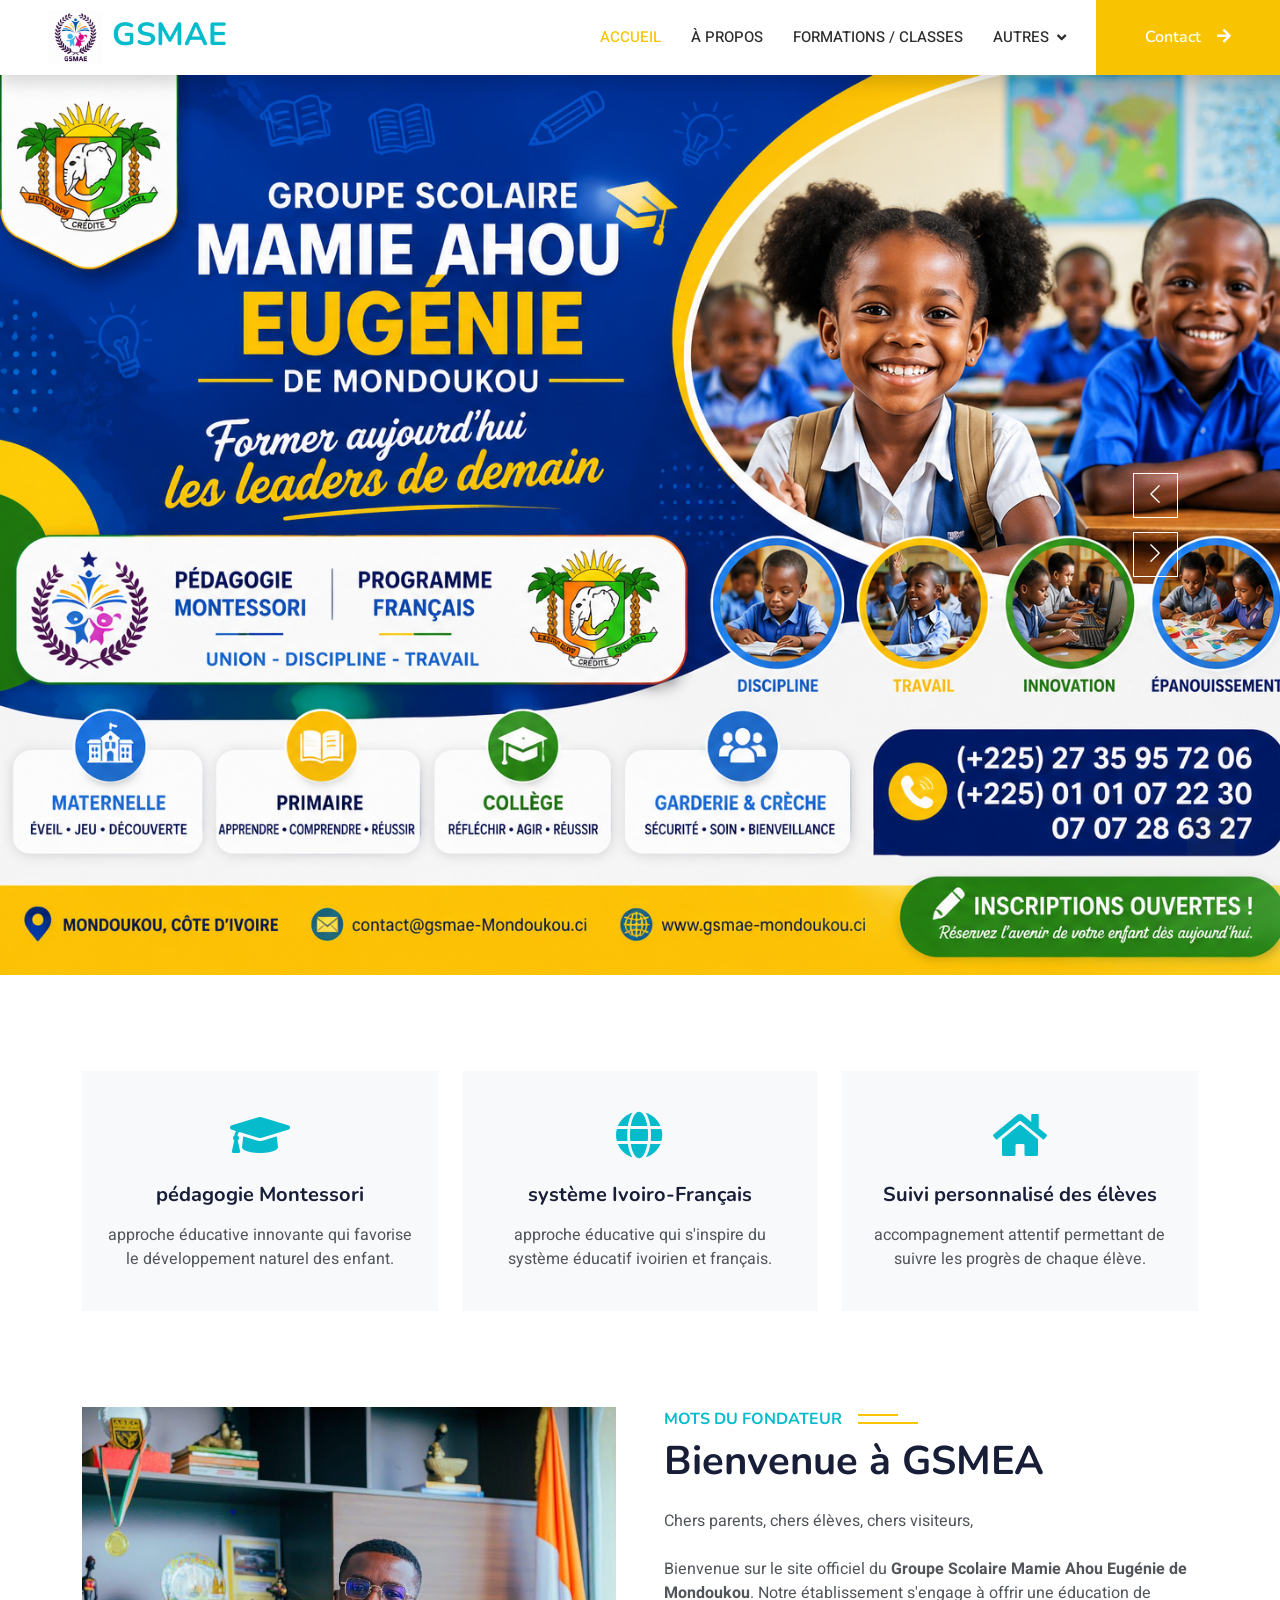
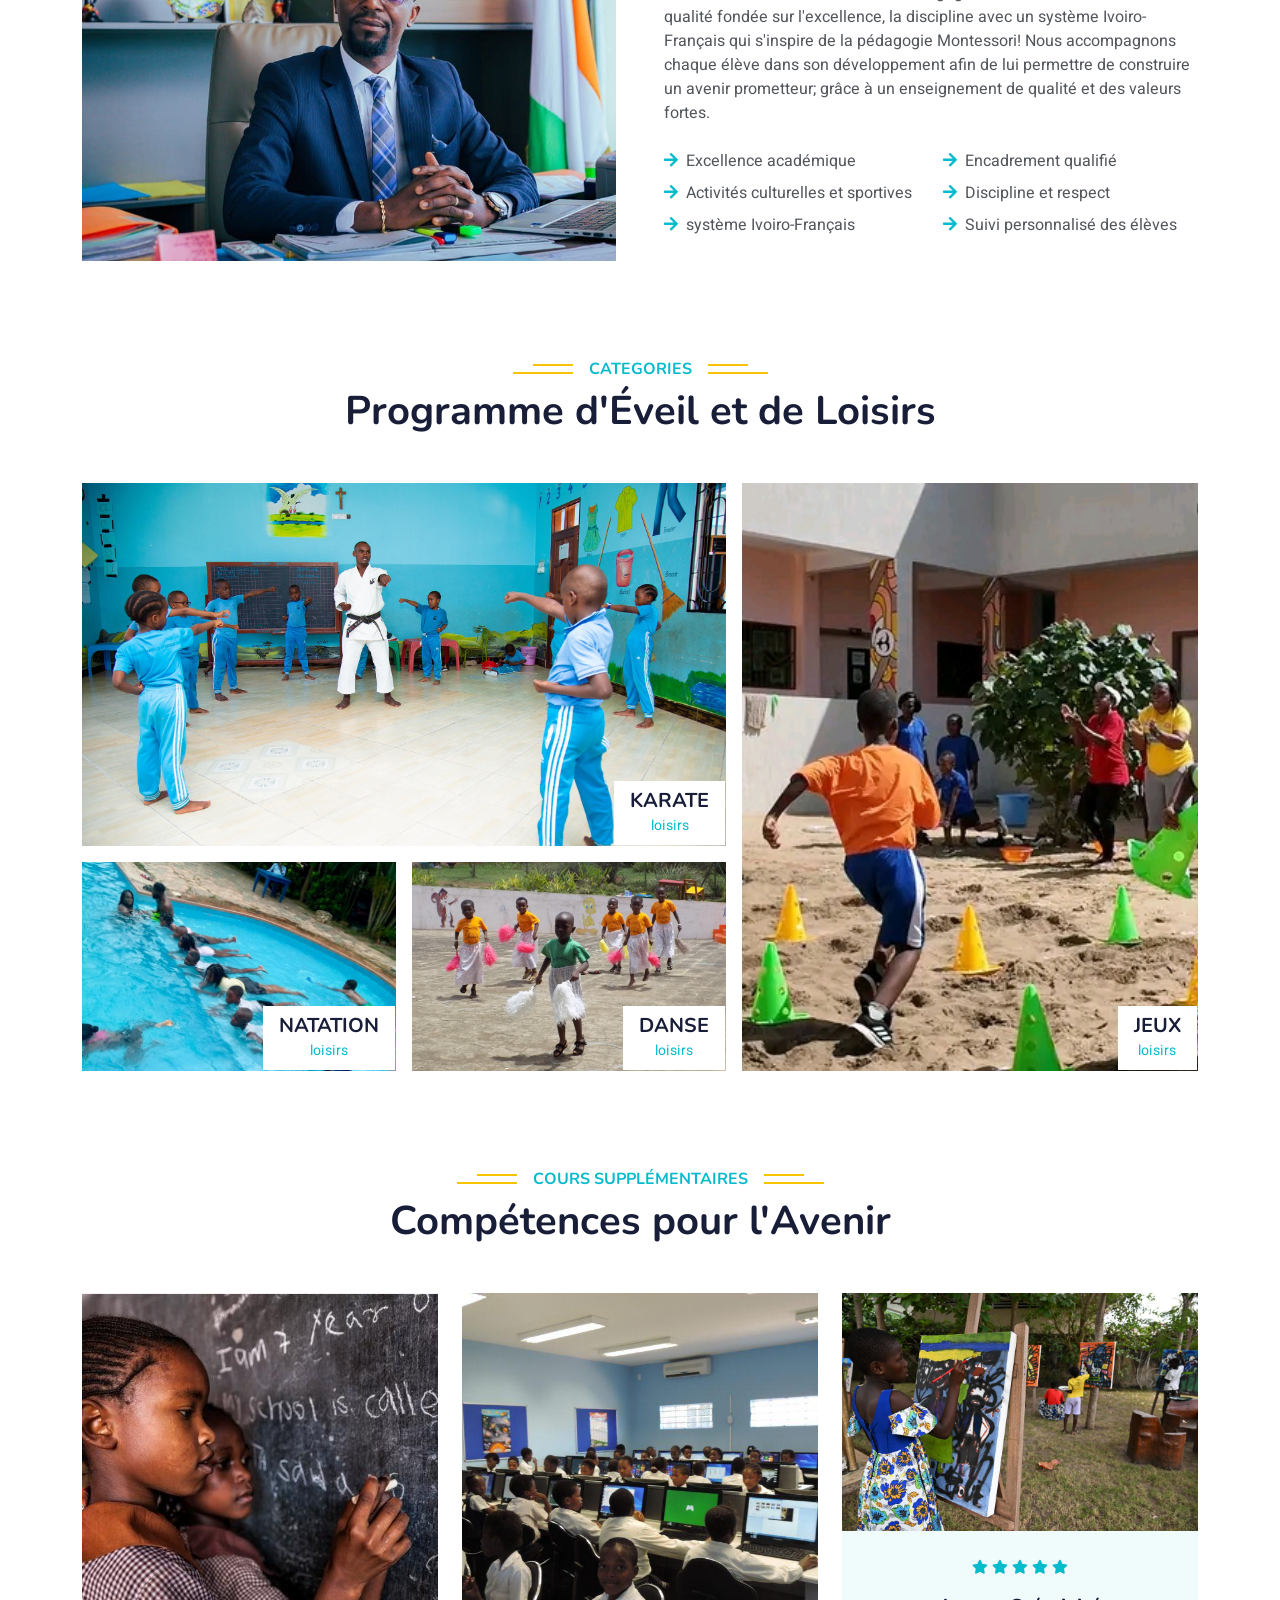
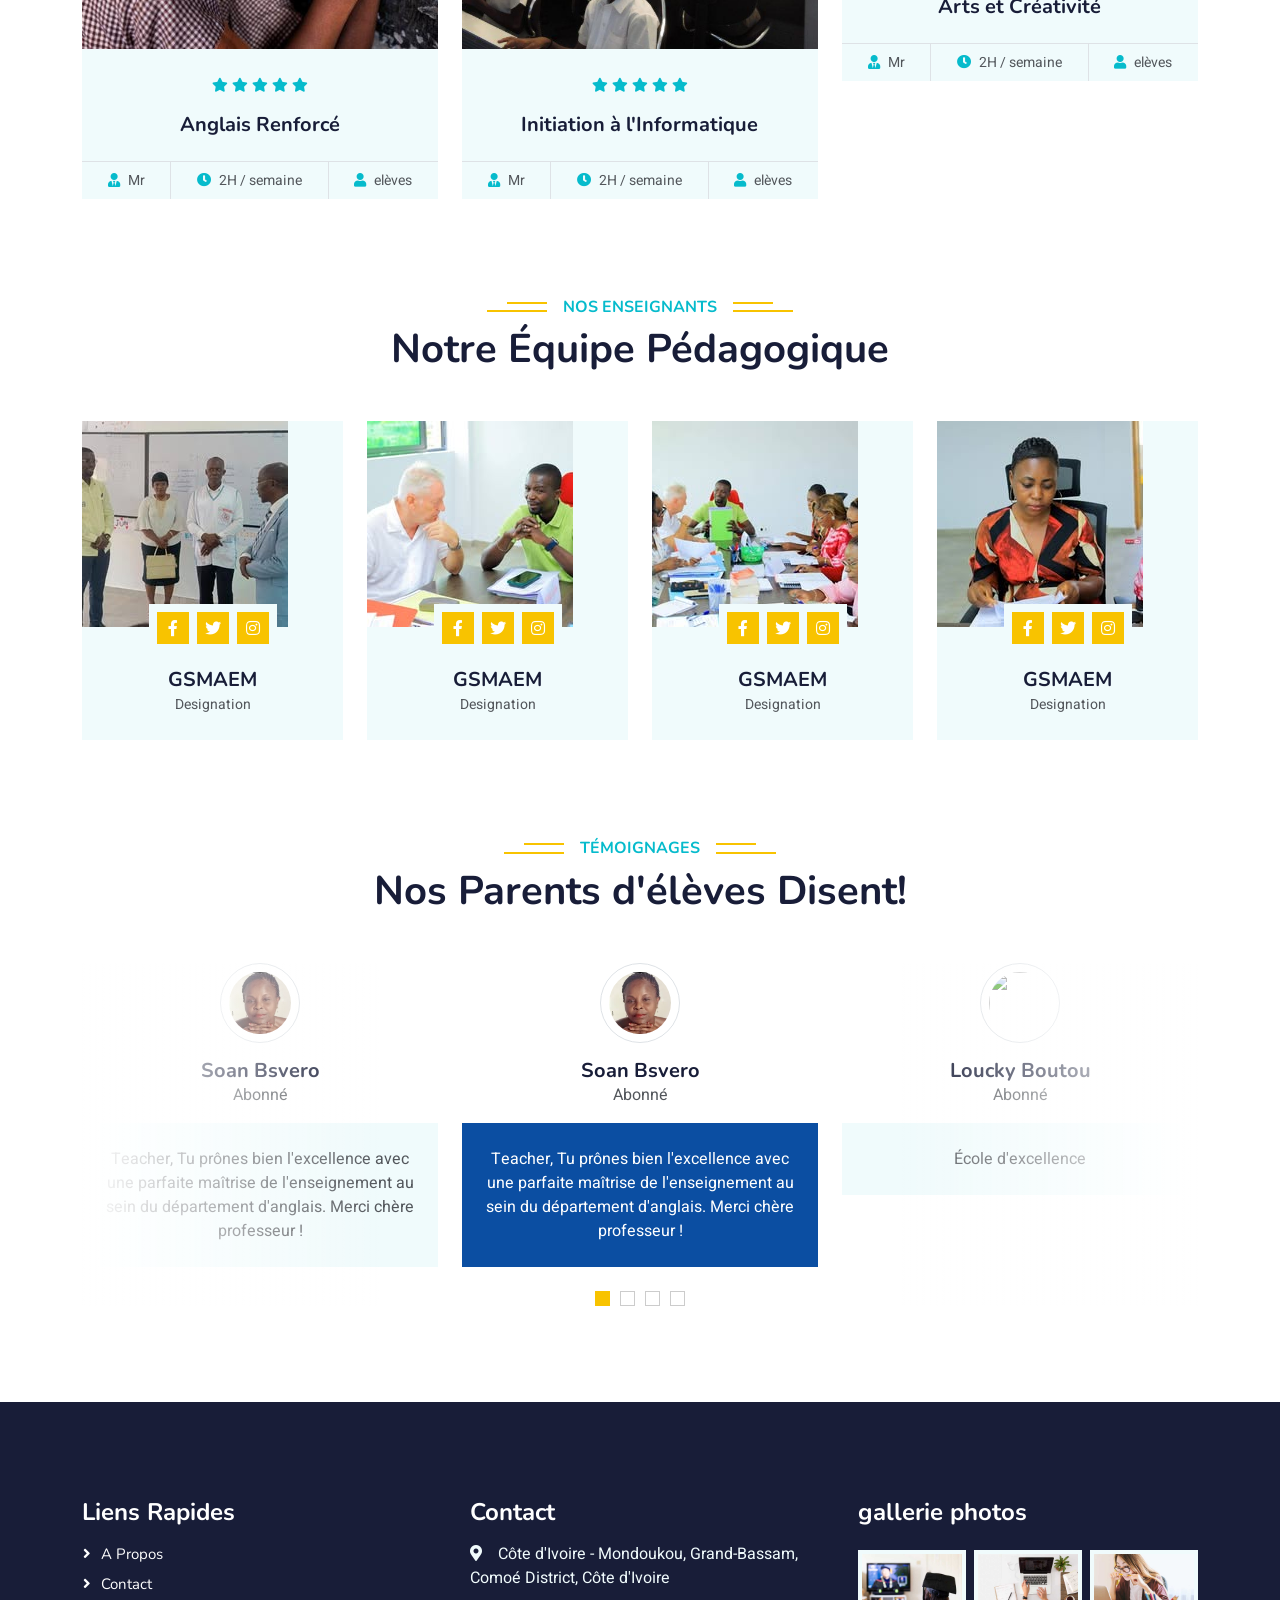
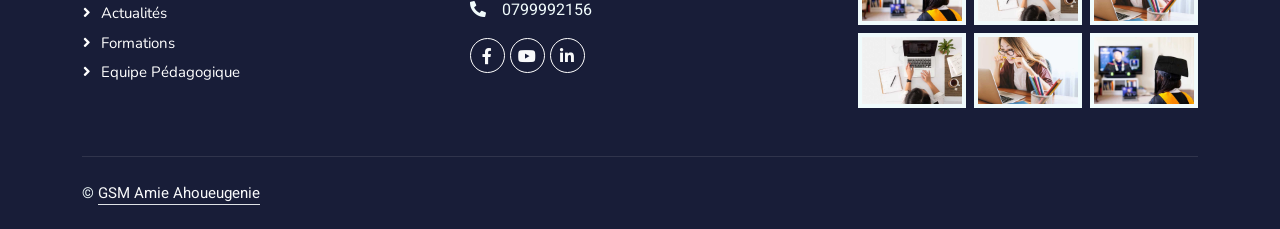
==== commit 1e027ff1: "Refonte de la page d'accueil et amélioration du desig" ====
--- a/index.html
+++ b/index.html
@@ -52,8 +52,8 @@
     <nav class="navbar navbar-expand-lg bg-white navbar-light shadow sticky-top p-0">
         <a href="index.html" class="navbar-brand d-flex align-items-center px-4 px-lg-5">
             <h2 class="m-0 text-primary">
-                <img src="img/logos.png" alt="" width="150" height="auto">
-                GSMAE 
+                <img src="img/logos.png" alt="Logo GSMAE" width="55">
+                GSMAE
             </h2>
             <!-- <h2 class="m-0 text-primary"><i class="fa fa-book me-3"></i>GSMAE </h2> -->
         </a>
@@ -85,7 +85,7 @@
     <div class="container-fluid p-0 mb-5">
         <div class="owl-carousel header-carousel position-relative">
             <div class="owl-carousel-item position-relative">
-                <img class="img-fluid" src="img/carrousel_1.jpg" alt="">
+                <img class="img-fluid" src="img/cars.png" alt="">
                 <!-- <div class="position-absolute top-0 start-0 w-100 h-100 d-flex align-items-center" style="background: rgba(24, 29, 56, .7);">
                     <div class="container">
                         <div class="row justify-content-start">
@@ -102,6 +102,7 @@
             </div>
             <div class="owl-carousel-item position-relative">
                 <img class="img-fluid" src="img/car.png" alt="">
+                
                 <!-- <div class="position-absolute top-0 start-0 w-100 h-100 d-flex align-items-center" style="background: rgba(24, 29, 56, .7);">
                     <div class="container">
                         <div class="row justify-content-start">
@@ -465,13 +466,11 @@
                     </div>
                 </div>
                 <div class="testimonial-item text-center">
-                    <img class="border rounded-circle p-2 mx-auto mb-3" src="img/tmg_1.jpg" style="width: 80px; height: 80px;">
-                    <h5 class="mb-0">Soan Bsvero</h5>
+                    <img class="border rounded-circle p-2 mx-auto mb-3" src="https://scontent.fabj3-2.fna.fbcdn.net/v/t39.30808-1/570361976_10238302235878350_5033130283654853616_n.jpg?stp=dst-jpg_tt6&cstp=mx1240x1255&ctp=s200x200&_nc_cat=111&ccb=1-7&_nc_sid=e99d92&_nc_ohc=c3eINWVfBNMQ7kNvwHWnV9r&_nc_oc=Ado8JkLgwuxWWg3pRUXu-HnlGrtHZl_vHo-2PSnRBdMH2nTAMz36hnxOiDt8xcTWEdN8gJowhoxMHjvLnYhCOJzH&_nc_zt=24&_nc_ht=scontent.fabj3-2.fna&_nc_gid=5THFiWfEBNqBjU4-Wv3Rbg&_nc_ss=782a8&oh=00_AQAK2I27OqOUk9buPVlf34H3gVAheUq9k4_AMvvyd5A8lg&oe=6A4DECE5" style="width: 80px; height: 80px;">
+                    <h5 class="mb-0">Loucky Boutou</h5>
                     <p>Abonné</p>
                     <div class="testimonial-text bg-light text-center p-4">
-                    <p class="mb-0">Merci chers parents pour votre témoignage.
-Au GSMAE, la qualité c'est notre affaire.
-Une école sécurisée et engagée pour le succès de nos élèves.</p>
+                    <p class="mb-0">École d'excellence      </p>
                     </div>
                 </div>
                 <div class="testimonial-item text-center">
--- a/css/style.css
+++ b/css/style.css
@@ -475,4 +475,38 @@
     margin-right: 0;
     padding-right: 0;
     border-right: none;
+}
+
+
+.header-carousel .owl-carousel-item{
+    position: relative;
+    overflow: hidden;
+}
+
+.header-carousel .owl-carousel-item img{
+    width:100%;
+    height:100vh;
+    object-fit:cover;
+    object-position:center;
+}
+
+
+@media (max-width:768px){
+
+.header-carousel .owl-carousel-item{
+
+    height:65vh;
+
+}
+
+.header-carousel .owl-carousel-item img{
+
+    height:65vh;
+
+    object-fit:cover;
+
+    object-position:center center;
+
+}
+
 }
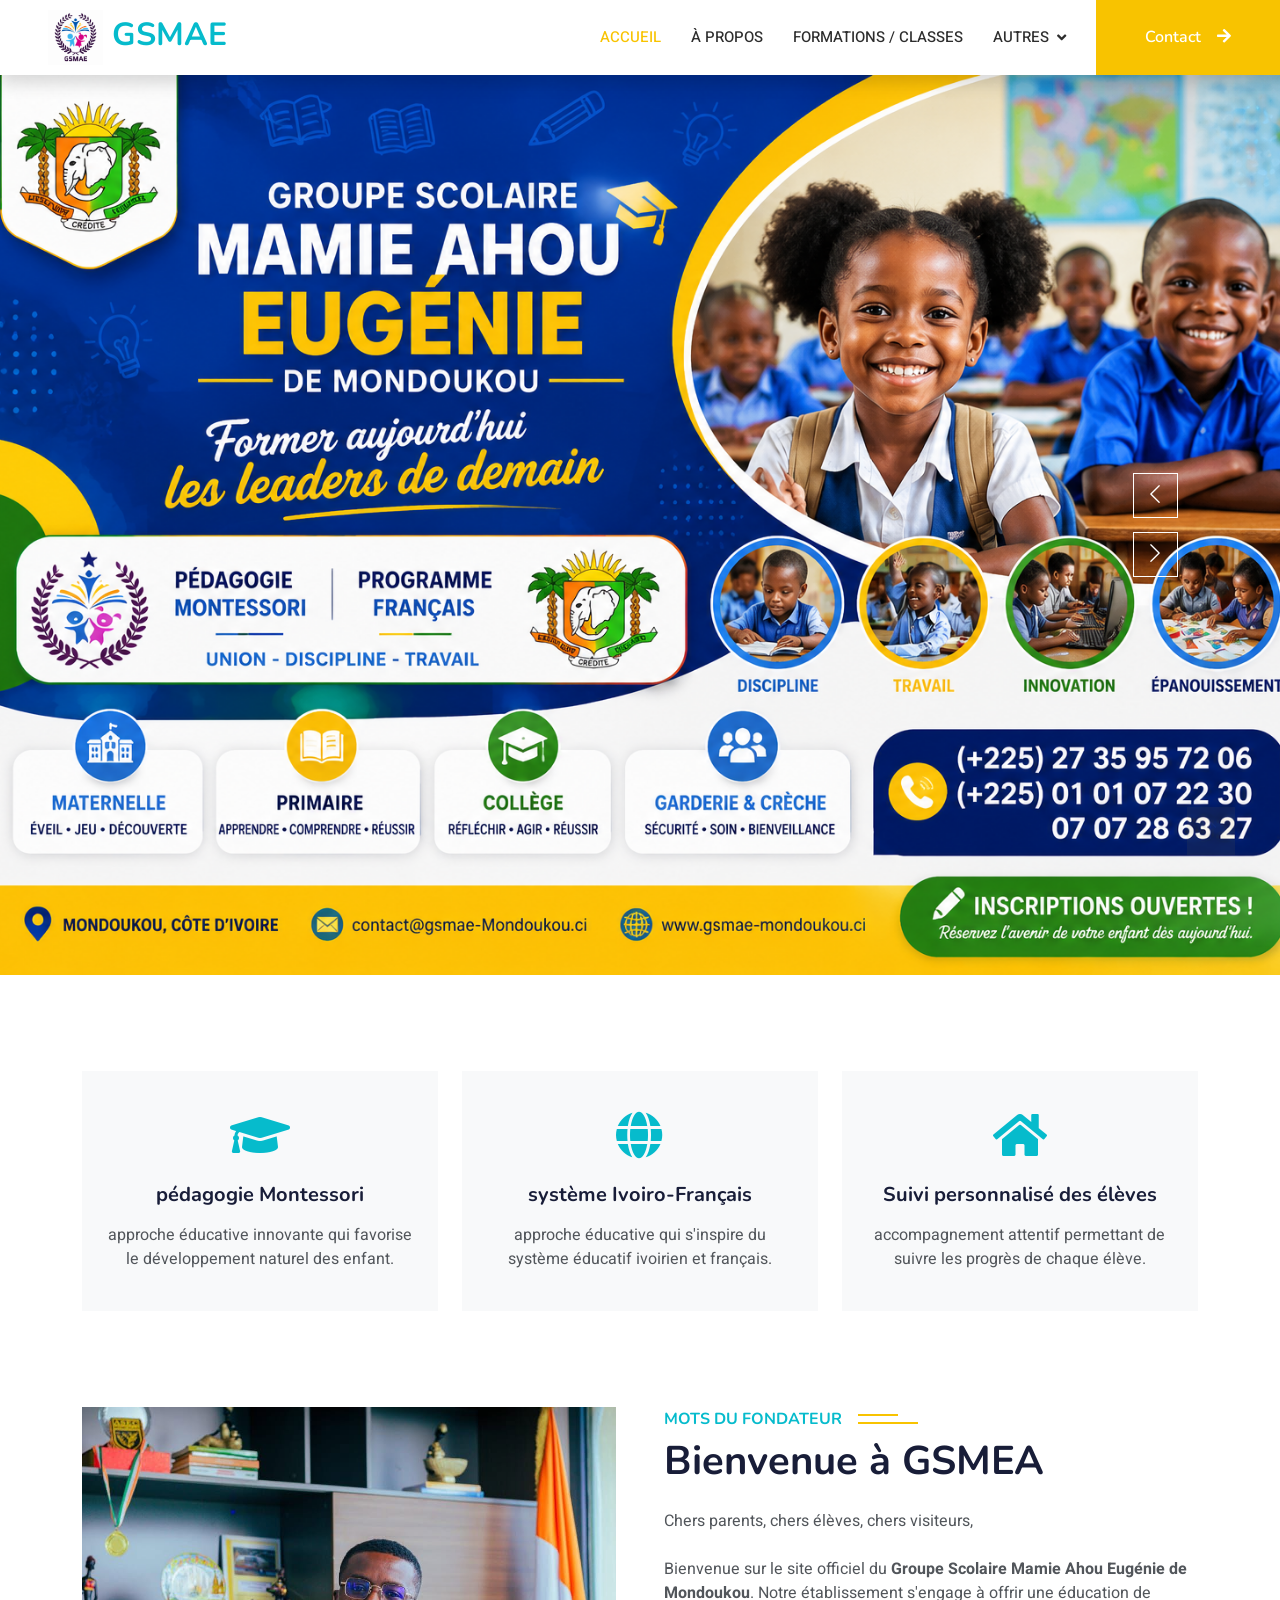
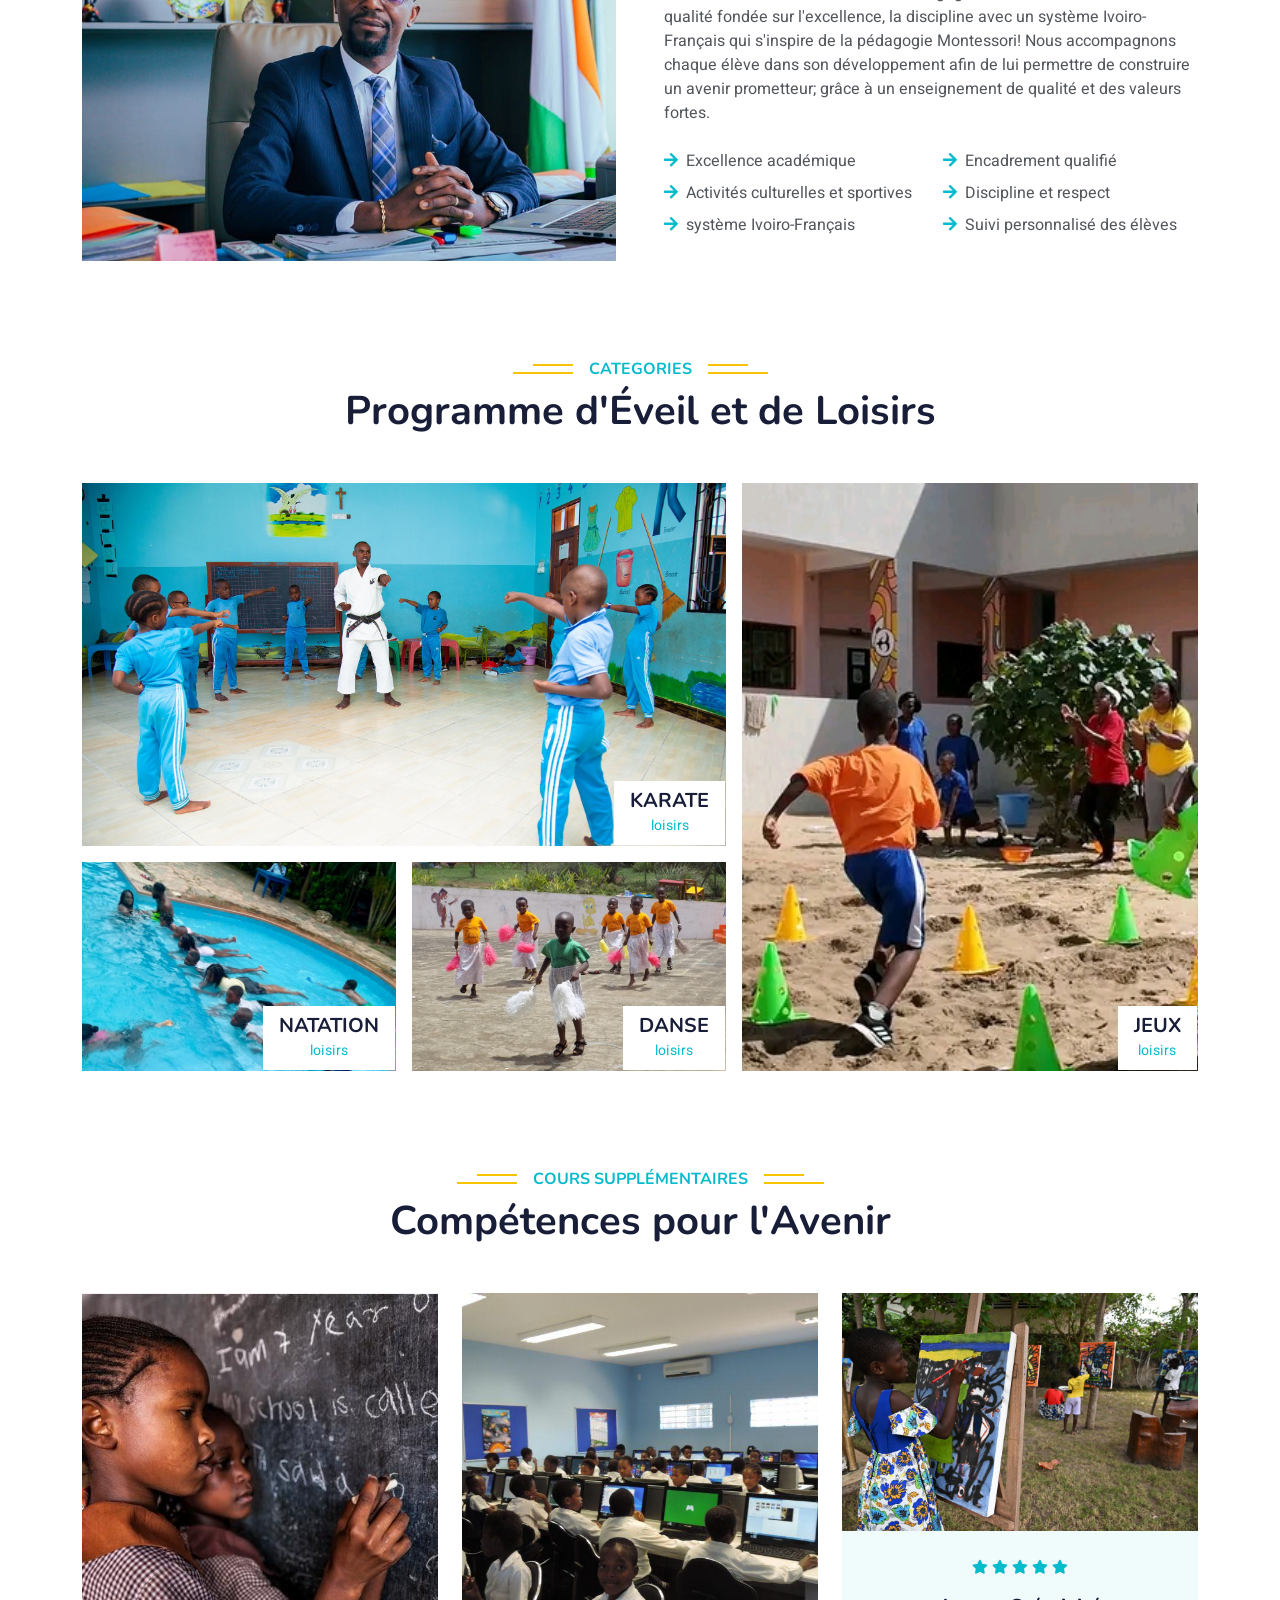
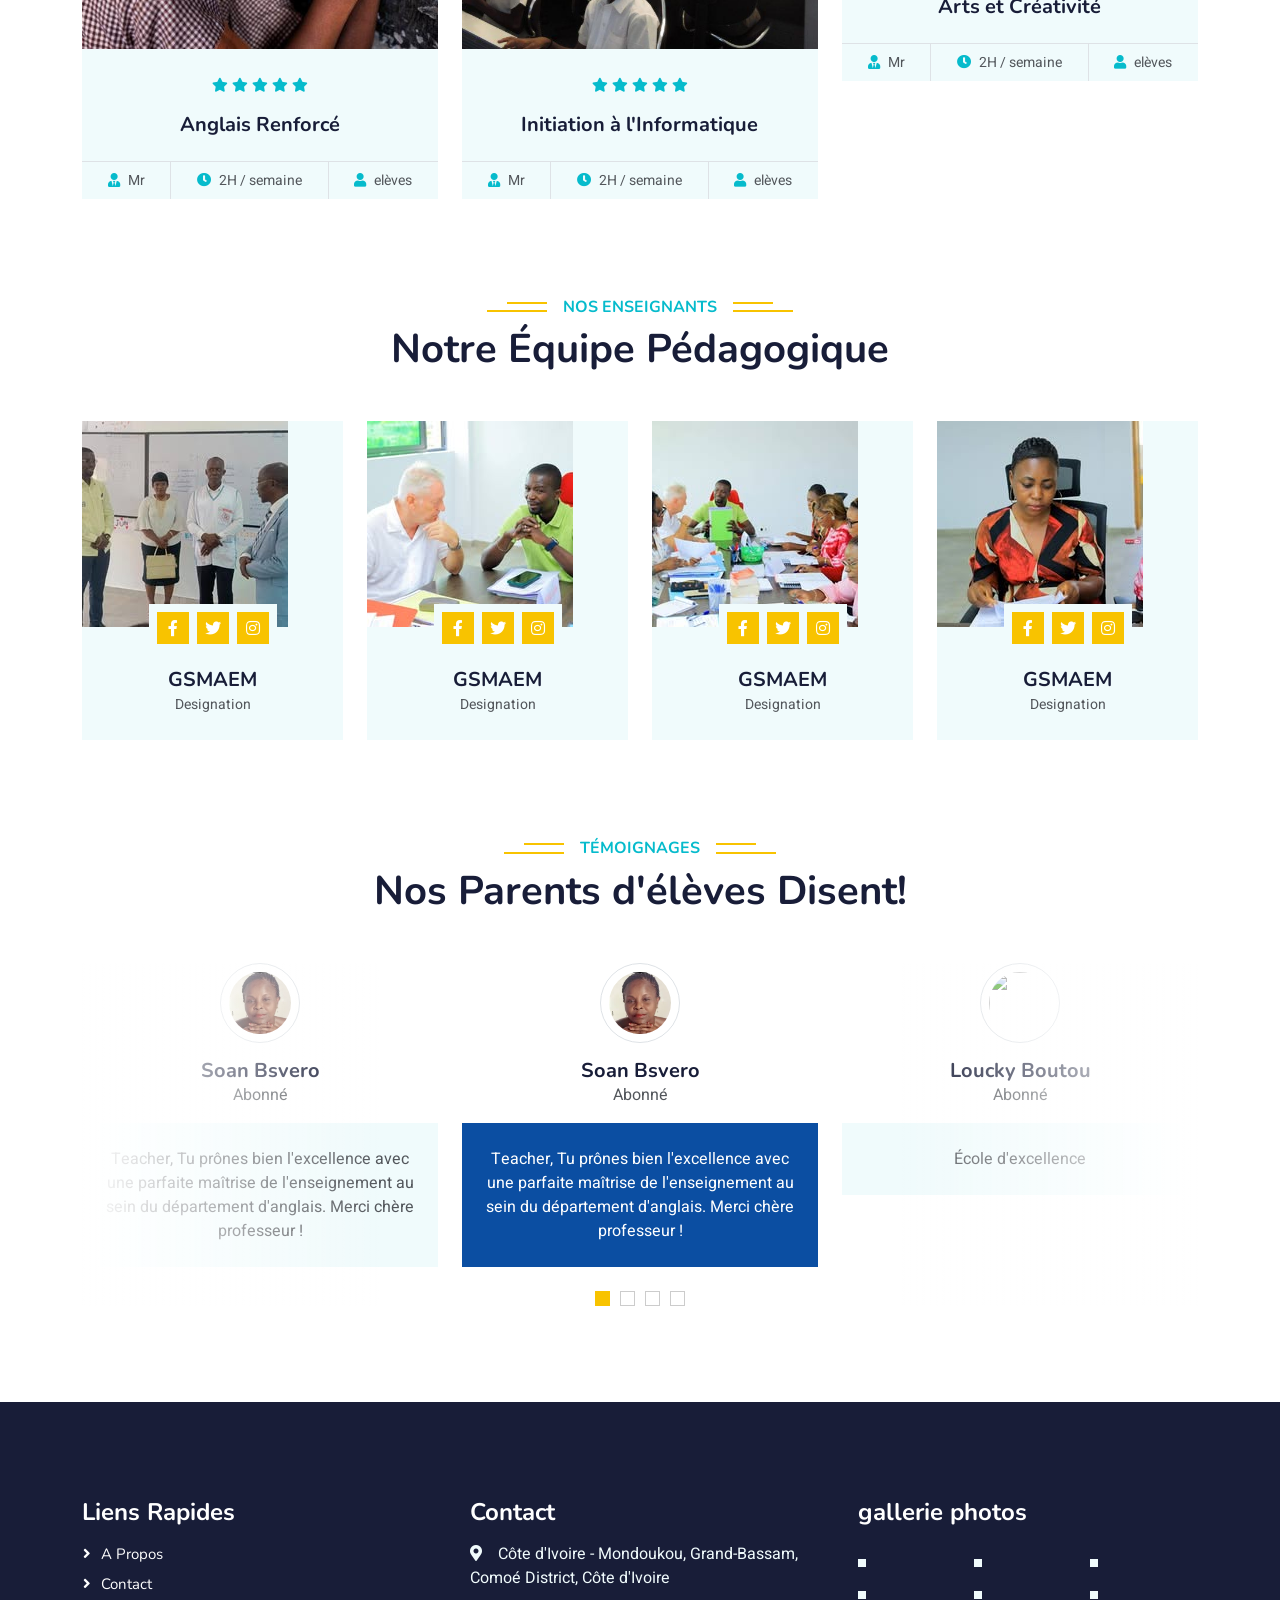
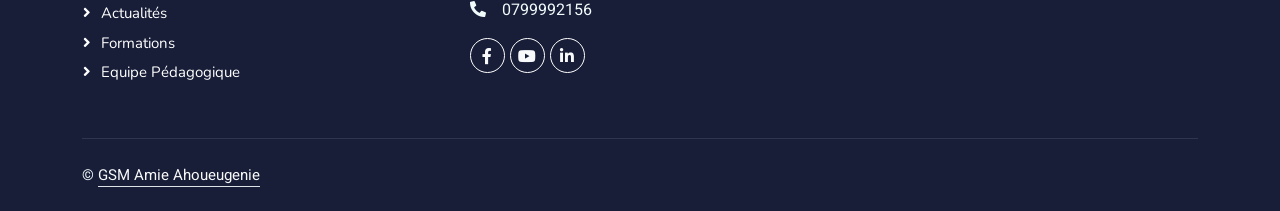
==== commit 4ae90639: "Refonte de la page d'accueil et amélioration 3" ====
--- a/index.html
+++ b/index.html
@@ -461,8 +461,9 @@
                     <p>Abonné</p>
                     <div class="testimonial-text bg-light text-center p-4">
                     <p class="mb-0">Teacher,
-Tu prônes bien l'excellence avec une parfaite maîtrise de l'enseignement au sein du département d'anglais.
-Merci chère professeur !</p>
+                        Tu prônes bien l'excellence avec une parfaite maîtrise de l'enseignement au sein du département d'anglais.
+                        Merci chère professeur !
+                    </p>
                     </div>
                 </div>
                 <div class="testimonial-item text-center">
@@ -526,22 +527,22 @@
                     <h4 class="text-white mb-3">gallerie photos</h4>
                     <div class="row g-2 pt-2">
                         <div class="col-4">
-                            <img class="img-fluid bg-light p-1" src="img/course-1.jpg" alt="">
+                            <img class="img-fluid bg-light p-1" src="https://scontent.fabj3-2.fna.fbcdn.net/v/t39.30808-6/738142915_122254066868279270_3084687791533078666_n.jpg?stp=dst-jpg_tt6&cstp=mx2048x1152&ctp=s590x590&_nc_cat=103&ccb=1-7&_nc_sid=127cfc&_nc_ohc=7V3eCOQVIRgQ7kNvwG5G1nb&_nc_oc=AdoMRFCh_q0P-ylcBne26neAfXv-lZkhutwYb1owxqApyxajJiJWFzX8rBInPZq09EHxtw7i4M0I-YZ421uz4p8y&_nc_zt=23&_nc_ht=scontent.fabj3-2.fna&_nc_gid=Pmf9x1oDA1E0ZSHHt2REww&_nc_ss=7d2a8&oh=00_AQCGD_P_67MCTIQYtf5n-eftY0V6UGA2jXOEoIJc9FukhA&oe=6A50711F" alt="">
                         </div>
                         <div class="col-4">
-                            <img class="img-fluid bg-light p-1" src="img/course-2.jpg" alt="">
+                            <img class="img-fluid bg-light p-1" src="https://scontent.fabj3-2.fna.fbcdn.net/v/t39.30808-6/736510842_122254065602279270_2065210028255916307_n.jpg?stp=dst-jpg_tt6&cstp=mx2048x1152&ctp=s2048x1152&_nc_cat=103&ccb=1-7&_nc_sid=127cfc&_nc_ohc=vxHClVSmfR8Q7kNvwFaoXcG&_nc_oc=AdqcRpbx0M7ZWs3s73XdHij5Zdps5btWWlc1pM16AXRPS2qyMDkhabP3qlnHLpf5kAlXwZGLbhAEI0pfSZHAgge7&_nc_zt=23&_nc_ht=scontent.fabj3-2.fna&_nc_gid=zUDI7frje7vkkCrIVmT9JA&_nc_ss=7d2a8&oh=00_AQDR63gWr7Um0u9IKMAqJ_-EeGLANo4dYrTFDwf578DdKw&oe=6A506F8A" alt="">
                         </div>
                         <div class="col-4">
-                            <img class="img-fluid bg-light p-1" src="img/course-3.jpg" alt="">
+                            <img class="img-fluid bg-light p-1" src="https://scontent.fabj3-2.fna.fbcdn.net/v/t39.30808-6/735476090_122254064408279270_4698555178278508541_n.jpg?stp=dst-jpg_tt6&cstp=mx2048x1152&ctp=s2048x1152&_nc_cat=103&ccb=1-7&_nc_sid=127cfc&_nc_ohc=oiCkz9R-lRgQ7kNvwG39c7C&_nc_oc=AdraGbkI00mw9qjrrpm5DGb9MJR1ynvdI-mqido8NTVQA-4k8tfONba7So5En9V8-bZCwpQrzY5VCA7m2hgh0TjN&_nc_zt=23&_nc_ht=scontent.fabj3-2.fna&_nc_gid=z8phFQoL2Z5GLB3-fpSiAg&_nc_ss=7d2a8&oh=00_AQAN9JPEbHdPhHnxTtMdrCVKALLeHzgshLklYnXNUrqlXw&oe=6A507025" alt="">
                         </div>
                         <div class="col-4">
-                            <img class="img-fluid bg-light p-1" src="img/course-2.jpg" alt="">
+                            <img class="img-fluid bg-light p-1" src="https://scontent.fabj3-2.fna.fbcdn.net/v/t39.30808-6/711230582_122250046724279270_2396691724720241861_n.jpg?stp=c448.0.1152.1152a_dst-jpg_tt6&cstp=mx1152x1152&ctp=s206x206&_nc_cat=109&ccb=1-7&_nc_sid=714c7a&_nc_ohc=UGmnvqC7a_YQ7kNvwHTzZFK&_nc_oc=AdofoF2RKa2sjuDOtHgMSc-r8F0gICmoqkSI_u0ZNU09-zAOGM7FYCzfvFi23KKFHmIsQVeZ23VJlo_1jajbuxkC&_nc_zt=23&_nc_ht=scontent.fabj3-2.fna&_nc_gid=a-zHpVij5vxpYV4mwzcV-Q&_nc_ss=7d2a8&oh=00_AQAn95pNVrseRt9H-MYlg9ylNSHUL-VUEG5CTLow0xmFDw&oe=6A509579" alt="">
                         </div>
                         <div class="col-4">
-                            <img class="img-fluid bg-light p-1" src="img/course-3.jpg" alt="">
+                            <img class="img-fluid bg-light p-1" src="https://scontent.fabj3-2.fna.fbcdn.net/v/t39.30808-6/711135858_122250036356279270_1520781021824600246_n.jpg?stp=c448.0.1152.1152a_dst-jpg_tt6&cstp=mx1152x1152&ctp=s206x206&_nc_cat=108&ccb=1-7&_nc_sid=714c7a&_nc_ohc=ScXq2t0xoM4Q7kNvwEMgvOC&_nc_oc=AdrZpdrzxY7ZO2G1YCivszggosD3PczQgHH3UmGUuTxplHH1-RBKu9EwSqI4CUFeCvZonApcRnsa0fHm4SgNw095&_nc_zt=23&_nc_ht=scontent.fabj3-2.fna&_nc_gid=H2YNmfUCyXXxZif99qyj_Q&_nc_ss=7d2a8&oh=00_AQBthcRfrXSGkIGIc-jer2kN--DOgmqoORCYn0DoqJdohA&oe=6A509736" alt="">
                         </div>
                         <div class="col-4">
-                            <img class="img-fluid bg-light p-1" src="img/course-1.jpg" alt="">
+                            <img class="img-fluid bg-light p-1" src="https://scontent.fabj3-2.fna.fbcdn.net/v/t39.30808-6/680266234_122245428950279270_3179866613368983892_n.jpg?stp=c0.69.840.840a_dst-jpg_tt6&cstp=mx840x840&ctp=s206x206&_nc_cat=104&ccb=1-7&_nc_sid=50ad20&_nc_ohc=xQN9F5BTq20Q7kNvwEhtoSn&_nc_oc=AdoPiM9EKHYYlZoOJri94FQJ9YSj-Dhdzamha0GNDnnPGkOXjAlhEvs2ar8seivKf6HdYoc01OtzvPwND8V7FBXF&_nc_zt=23&_nc_ht=scontent.fabj3-2.fna&_nc_gid=cPeZ8Gb7hrMKw-k9btNt9w&_nc_ss=7d2a8&oh=00_AQB9XacjbSK9W4xuWJbQ6vMh3MLAtKfydpMajteKsdhAaQ&oe=6A508402" alt="">
                         </div>
                     </div>
                 </div>
--- a/css/style.css
+++ b/css/style.css
@@ -236,9 +236,10 @@
 }
 
 .page-header {
-    background: linear-gradient(rgba(24, 29, 56, .7), rgba(24, 29, 56, .7)), url(../img/carousel-1.jpg);
+    background-image: url(https://scontent.fabj3-2.fna.fbcdn.net/v/t39.30808-6/499679543_122195007548279270_4566167916969705632_n.jpg?stp=c155.0.622.622a_dst-jpg_tt6&cstp=mx622x622&ctp=s206x206&_nc_cat=111&ccb=1-7&_nc_sid=50ad20&_nc_ohc=EMoDMHfnBH8Q7kNvwHxpEHY&_nc_oc=AdpNCfeeMTCoCkA8mWG12rgbSknUJWbGJxcYe8dbc6c2Rd-9fS5qHGsJUgZxwxOoBVOZYAhZpAqP9LPJHaGsHDKa&_nc_zt=23&_nc_ht=scontent.fabj3-2.fna&_nc_gid=fu_TRAO5r4BQEN8RroNfdA&_nc_ss=7d2a8&oh=00_AQDDz5c-4sEhuGtwyKEWXYopp4htHj5Vg-QB0MGkod_djg&oe=6A507C42);
+    /* background: linear-gradient(rgba(24, 29, 56, .7), rgba(24, 29, 56, .7)), url(https://scontent.fabj3-2.fna.fbcdn.net/v/t39.30808-6/499679543_122195007548279270_4566167916969705632_n.jpg?stp=c155.0.622.622a_dst-jpg_tt6&cstp=mx622x622&ctp=s206x206&_nc_cat=111&ccb=1-7&_nc_sid=50ad20&_nc_ohc=EMoDMHfnBH8Q7kNvwHxpEHY&_nc_oc=AdpNCfeeMTCoCkA8mWG12rgbSknUJWbGJxcYe8dbc6c2Rd-9fS5qHGsJUgZxwxOoBVOZYAhZpAqP9LPJHaGsHDKa&_nc_zt=23&_nc_ht=scontent.fabj3-2.fna&_nc_gid=fu_TRAO5r4BQEN8RroNfdA&_nc_ss=7d2a8&oh=00_AQDDz5c-4sEhuGtwyKEWXYopp4htHj5Vg-QB0MGkod_djg&oe=6A507C42); */
     background-position: center center;
-    background-repeat: no-repeat;
+    /* background-repeat: no-repeat; */
     background-size: cover;
 }
 
